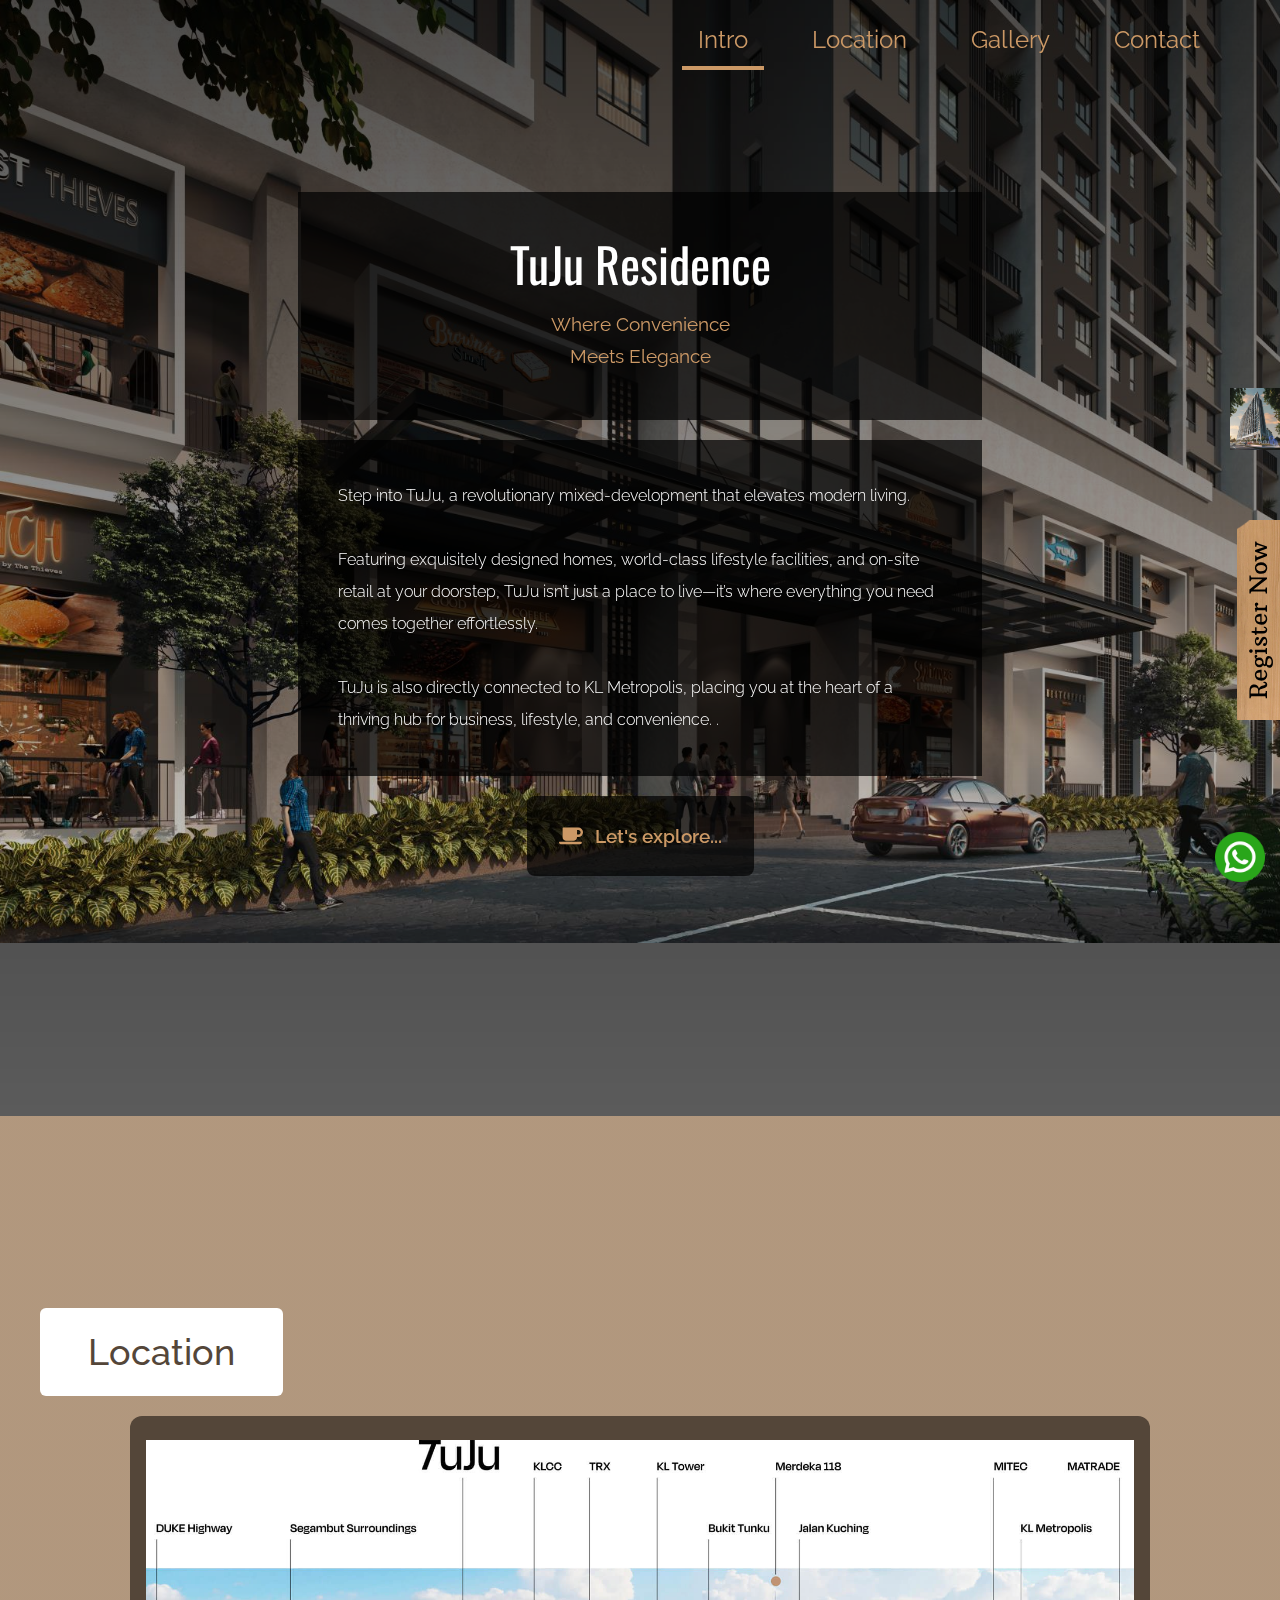
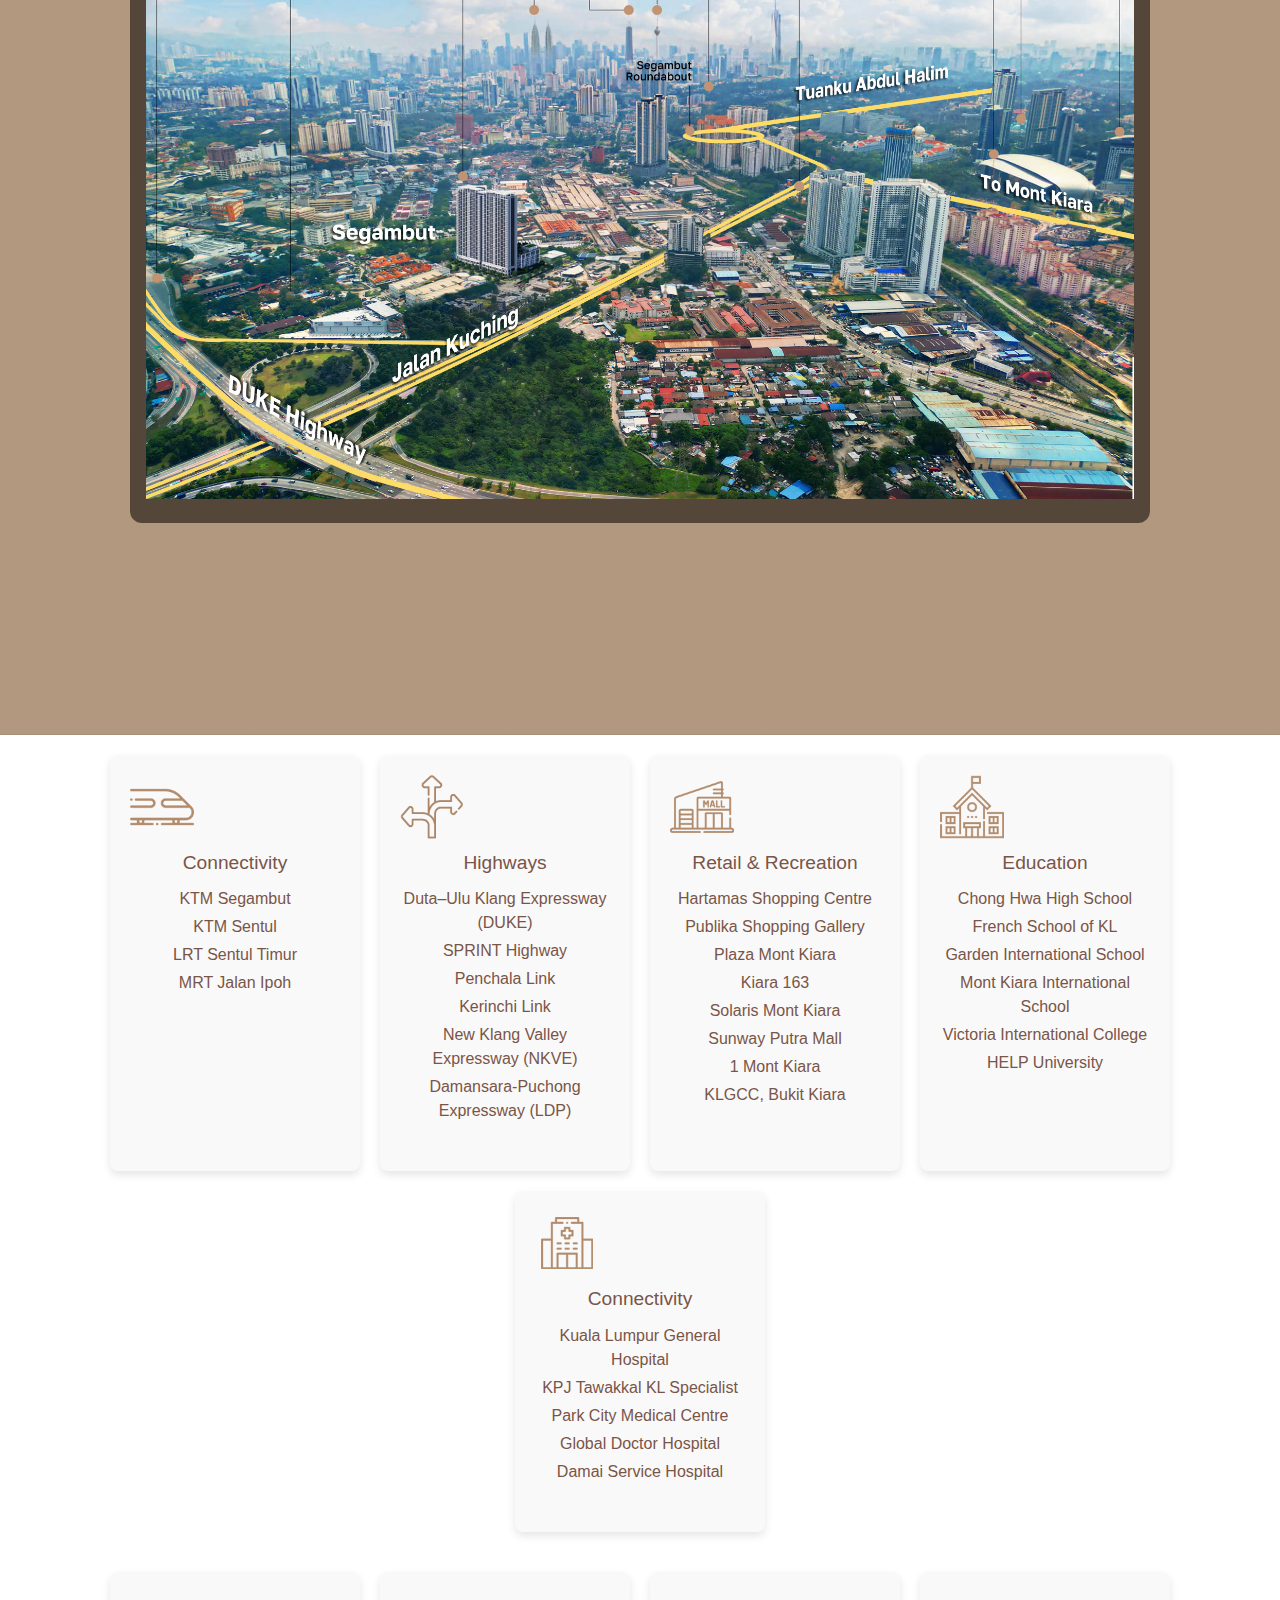
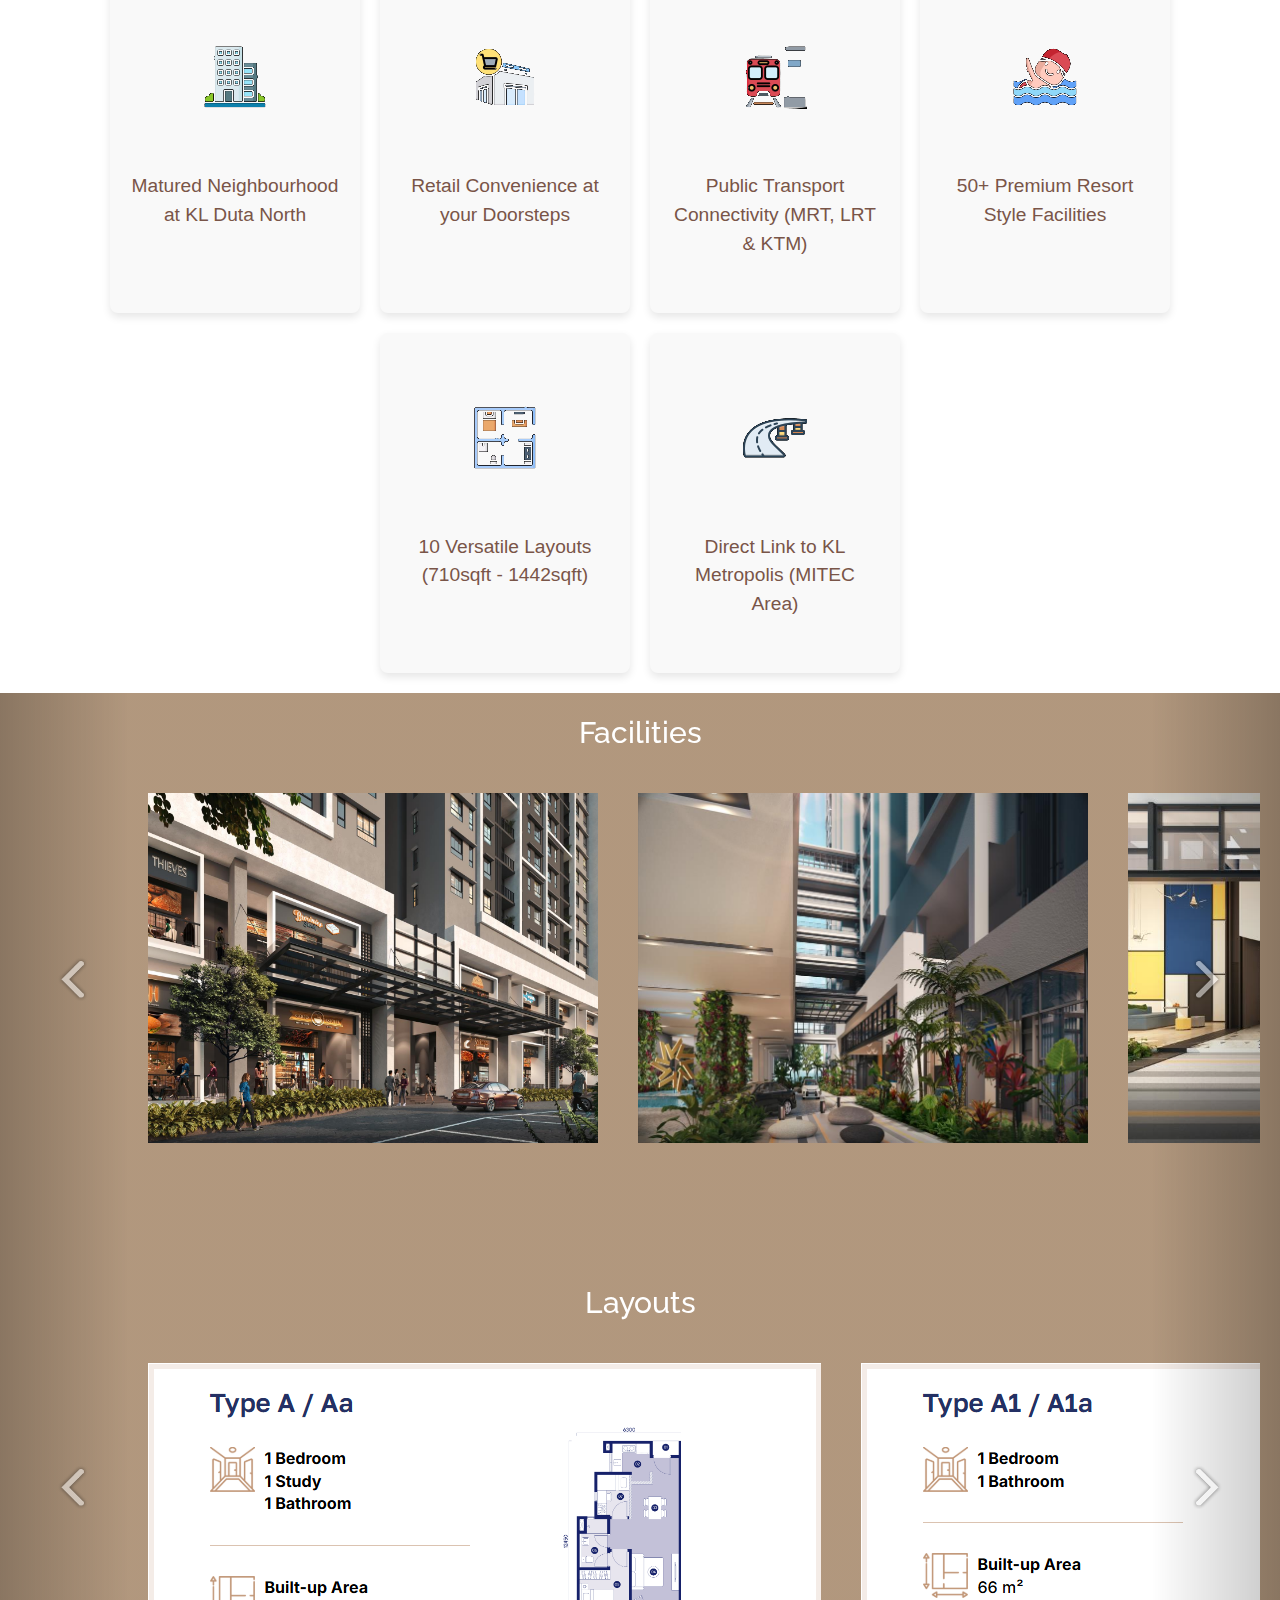
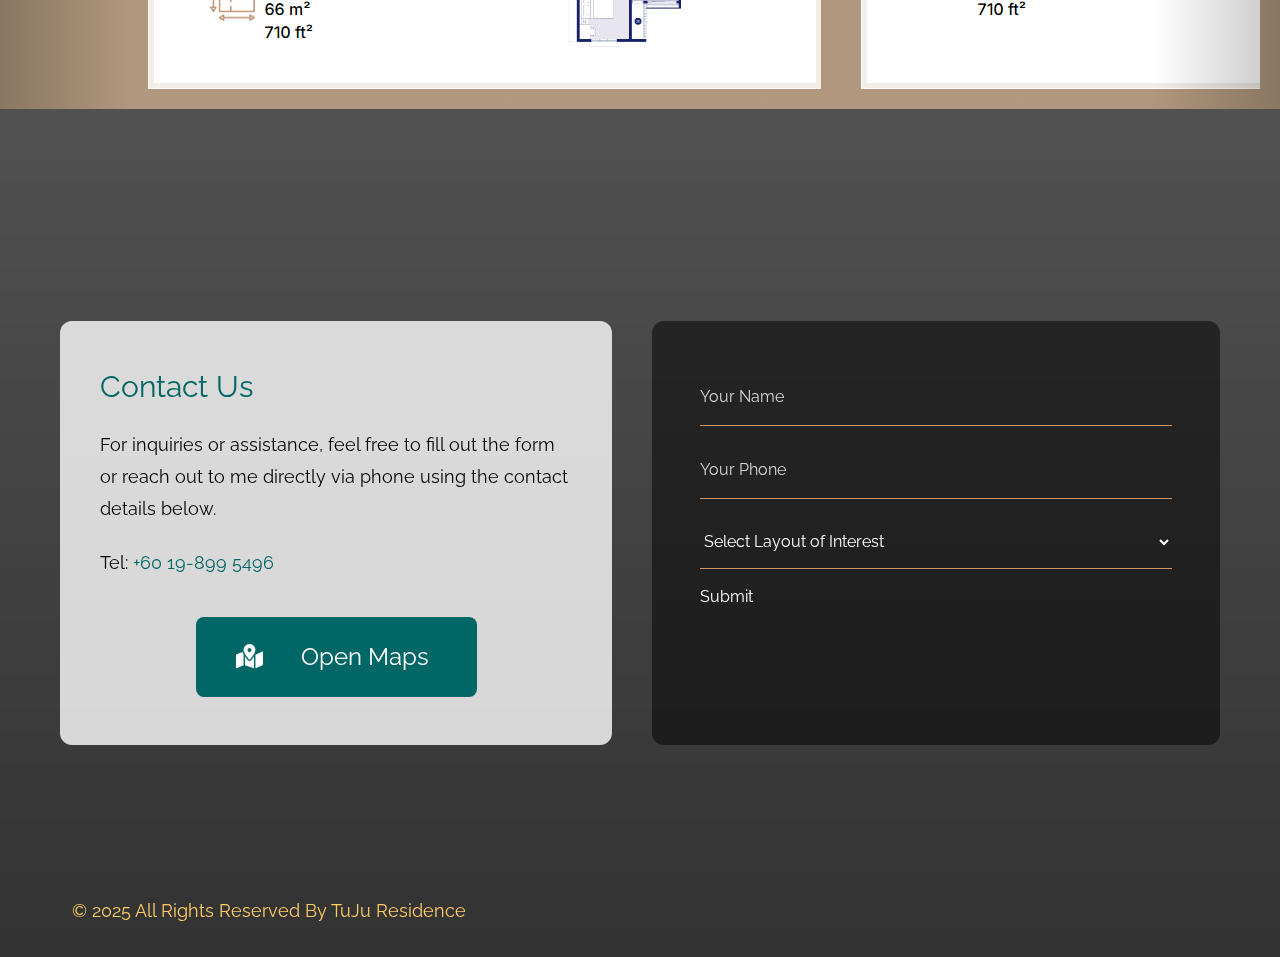
==== index.html @ 7b17822d "v1.0.2" ====
<!DOCTYPE html>
<html lang="en">
<head>
    <meta charset="UTF-8">
    <meta http-equiv="X-UA-Compatible" content="IE=edge">
    <meta name="viewport" content="width=device-width, initial-scale=1.0">
    <title>TuJu - Residence - Retail</title>
    <link rel="preconnect" href="https://fonts.googleapis.com">
    <link rel="preconnect" href="https://fonts.gstatic.com" crossorigin>
    <link href="https://fonts.googleapis.com/css2?family=Raleway:wght@300;400;500;600&family=Oswald:wght@600&display=swap" rel="stylesheet">
    <link rel="stylesheet" href="css/all.min.css"> <!-- fontawesome -->
    <!-- <link href="https://unpkg.com/tailwindcss@^2/dist/tailwind.min.css" rel="stylesheet"> -->
    <link rel="stylesheet" href="css/tailwind.css">
    <link rel="stylesheet" href="css/tooplate-antique-cafe.css">

    <link rel="stylesheet" type="text/css" href="css/lightbox.min.css">
    <script type="text/javascript" src="js/lightbox-plus-jquery.min.js"></script>
    
    
<!--

Tooplate 2126 Antique Cafe

https://www.tooplate.com/view/2126-antique-cafe

-->
</head>
<body>   

    <!-- WhatsApp Icon -->
    
    <a href="https://wa.link/aben8f" class="whatsapp-button" target="_blank" style="position: fixed; right: 15px; bottom: 2%; z-index: 6">
        <img src="img/whatsapp.webp" alt="whatsapp button" width="50" height="50">
    </a>

    <a href="#contact" class="whatsapp-button" target="_blank" style="position: fixed; right: 0px; bottom: 20%; z-index: 6">
        <img src="img/register.png" alt="whatsapp button" width="50" height="200">
    </a>

    <a href="VersionTwo.html" class="whatsapp-button" target="_blank" style="position: fixed; right: 0px; bottom: 50%; z-index: 6">
        <img src="img/Main.jpg" alt="whatsapp button" width="50" height="100">
    </a>

    <!-- Intro -->
    <div id="intro" class="parallax-window s-intro" data-parallax="scroll" data-image-src="img/Gallery1.jpg">
        <nav id="tm-nav" class="fixed w-full">
            <div class="tm-container mx-auto px-2 md:py-6 text-right">
                <button class="md:hidden py-2 px-2" id="menu-toggle"><i class="fas fa-2x fa-bars tm-text-gold"></i></button>
                <ul class="mb-3 md:mb-0 text-2xl font-normal flex justify-end flex-col md:flex-row">
                    <li class="inline-block mb-4 mx-4"><a href="#intro" class="tm-text-gold py-1 md:py-3 px-4">Intro</a></li>
                    <li class="inline-block mb-4 mx-4"><a href="#location" class="tm-text-gold py-1 md:py-3 px-4">Location</a></li>
                    <li class="inline-block mb-4 mx-4"><a href="#gallery" class="tm-text-gold py-1 md:py-3 px-4">Gallery</a></li>
                    <li class="inline-block mb-4 mx-4"><a href="#contact" class="tm-text-gold py-1 md:py-3 px-4">Contact</a></li>
                </ul>
            </div>            
        </nav>
        <div class="container mx-auto px-2 tm-intro-width">
            <div class="sm:pb-60 sm:pt-48 py-20">
                <div class="bg-black bg-opacity-70 p-12 mb-5 text-center">
                    <h1 class="text-white text-5xl tm-logo-font mb-5">TuJu Residence</h1>
                    <p class="tm-text-gold tm-text-2xl">Where Convenience <br>Meets Elegance</p>
                </div>    
                <div class="bg-black bg-opacity-70 p-10 mb-5">
                    <p class="text-white leading-8 text-sm font-light">
                        Step into TuJu, a revolutionary mixed-development that elevates modern living.<br><br>
                Featuring exquisitely designed homes, world-class lifestyle facilities, and on-site retail at your doorstep, TuJu isn’t just a place to live—it’s where everything you need comes together effortlessly.<br><br>
                TuJu is also directly connected to KL Metropolis, placing you at the heart of a thriving hub for business, lifestyle, and convenience. 
                <!-- Have questions? 
                        <a rel="nofollow" href="#contact" target="_parent">Send us a message.

                        </a> -->
                        . </p>
                </div>
                <div class="text-center">
                    <div class="inline-block">
                        <a href="#location" class="flex justify-center items-center bg-black bg-opacity-70 py-6 px-8 rounded-lg font-semibold tm-text-2xl tm-text-gold hover:text-gray-200 transition">
                            <i class="fas fa-coffee mr-3"></i>
                            <span>Let's explore...</span>                        
                        </a>
                    </div>                    
                </div>                
            </div>
        </div>        
    </div>

    <!--Location Menu -->
    <div id="location" class="parallax-window s-intro2" data-parallax="scroll" data-image-src="img/Gallery2.jpg">
        <div class="container mx-auto tm-container py-24 sm:py-48">
            <h2 class="bg-white tm-text-brown py-6 px-12 text-4xl font-medium inline-block rounded-md">Location</h2>
            <div class="flex flex-col lg:flex-row justify-around items-center">
                <div class="flex-1 m-5 rounded-xl px-4 py-6 sm:px-1 sm:py-1 tm-bg-brown tm-item-container">
                    <img src="img/Location.jpg" class="clickable-img" alt="Tuju Location Map">
                </div>                    
            </div>
        </div>
    </div>
    <!--5 Key Points Menu -->
    <div class="bg-white " >
        <div class="USP-container">
            <div class="connectivity-container">
                <div class="icon">
                    <!-- Replace the below SVG with the actual train icon -->
                    <img src ="img/USP/1.png" viewBox="0 0 24 24" width="64" height="64">
                      <path fill="currentColor" d="M21,6H3A2,2,0,0,0,1,8v8a2,2,0,0,0,2,2H7v2a1,1,0,0,0,2,0V18h6v2a1,1,0,0,0,2,0V18h4a2,2,0,0,0,2-2V8A2,2,0,0,0,21,6Zm0,10H3V8H21Z"/>
                    </svg>
                  </div>
                  <div class="text">
                    <h3>Connectivity</h3>
                    <ul>
                      <li>KTM Segambut</li>
                      <li>KTM Sentul</li>
                      <li>LRT Sentul Timur</li>
                      <li>MRT Jalan Ipoh</li>
                    </ul>
                    <br>
                  </div>
            </div>
            <div class="connectivity-container">
                <div class="icon">
                    <!-- Replace the below SVG with the actual train icon -->
                    <img src ="img/USP/2.png" viewBox="0 0 24 24" width="64" height="64">
                      <path fill="currentColor" d="M21,6H3A2,2,0,0,0,1,8v8a2,2,0,0,0,2,2H7v2a1,1,0,0,0,2,0V18h6v2a1,1,0,0,0,2,0V18h4a2,2,0,0,0,2-2V8A2,2,0,0,0,21,6Zm0,10H3V8H21Z"/>
                    </svg>
                  </div>
                  <div class="text">
                    <h3>Highways</h3>
                    <ul>
                      <li>Duta–Ulu Klang Expressway (DUKE)</li>
                      <li>SPRINT Highway</li>
                      <li>Penchala Link</li>
                      <li>Kerinchi Link</li>
                      <li>New Klang Valley Expressway (NKVE)</li>
                      <li>Damansara-Puchong Expressway (LDP)</li>
                    </ul>
                    <br>
                  </div>
            </div>
            <div class="connectivity-container">
                <div class="icon">
                    <!-- Replace the below SVG with the actual train icon -->
                    <img src ="img/USP/3.png" viewBox="0 0 24 24" width="64" height="64">
                      <path fill="currentColor" d="M21,6H3A2,2,0,0,0,1,8v8a2,2,0,0,0,2,2H7v2a1,1,0,0,0,2,0V18h6v2a1,1,0,0,0,2,0V18h4a2,2,0,0,0,2-2V8A2,2,0,0,0,21,6Zm0,10H3V8H21Z"/>
                    </svg>
                  </div>
                  <div class="text">
                    <h3>Retail & Recreation</h3>
                    <ul>
                      <li>Hartamas Shopping Centre</li>
                      <li>Publika Shopping Gallery</li>
                      <li>Plaza Mont Kiara</li>
                      <li>Kiara 163</li>
                      <li>Solaris Mont Kiara</li>
                      <li>Sunway Putra Mall</li>
                      <li>1 Mont Kiara</li>
                      <li>KLGCC, Bukit Kiara</li>
                    </ul>
                    <br>
                  </div>
            </div>
            <div class="connectivity-container">
                <div class="icon">
                    <!-- Replace the below SVG with the actual train icon -->
                    <img src ="img/USP/4.png" viewBox="0 0 24 24" width="64" height="64">
                      <path fill="currentColor" d="M21,6H3A2,2,0,0,0,1,8v8a2,2,0,0,0,2,2H7v2a1,1,0,0,0,2,0V18h6v2a1,1,0,0,0,2,0V18h4a2,2,0,0,0,2-2V8A2,2,0,0,0,21,6Zm0,10H3V8H21Z"/>
                    </svg>
                  </div>
                  <div class="text">
                    <h3>Education</h3>
                    <ul>
                      <li>Chong Hwa High School</li>
                      <li>French School of KL</li>
                      <li>Garden International School</li>
                      <li>Mont Kiara International School</li>
                      <li>Victoria International College</li>
                      <li>HELP University</li>
                    </ul>
                    <br>
                  </div>
            </div>
            <div class="connectivity-container">
                <div class="icon">
                    <!-- Replace the below SVG with the actual train icon -->
                    <img src ="img/USP/5.png" width="64" height="64">
                      <path fill="currentColor" d="M21,6H3A2,2,0,0,0,1,8v8a2,2,0,0,0,2,2H7v2a1,1,0,0,0,2,0V18h6v2a1,1,0,0,0,2,0V18h4a2,2,0,0,0,2-2V8A2,2,0,0,0,21,6Zm0,10H3V8H21Z"/>
                  </div>
                  <div class="text">
                    <h3>Connectivity</h3>
                    <ul>
                      <li>Kuala Lumpur General Hospital</li>
                      <li>KPJ Tawakkal KL Specialist</li>
                      <li>Park City Medical Centre</li>
                      <li>Global Doctor Hospital</li>
                      <li>Damai Service Hospital</li>
                    </ul>
                    <br>
                  </div>
            </div>
        </div>
    </div>
    <!--USP Menu -->
    <div class="bg-white " >
        <div class="USP-container">
            <div class="connectivity-container">
                <div class="icon center-flex">
                    <!-- Replace the below SVG with the actual train icon -->
                    <img src ="img/USP2/6.png" viewBox="0 0 24 24" width="64" height="64">
                      <path fill="currentColor" d="M21,6H3A2,2,0,0,0,1,8v8a2,2,0,0,0,2,2H7v2a1,1,0,0,0,2,0V18h6v2a1,1,0,0,0,2,0V18h4a2,2,0,0,0,2-2V8A2,2,0,0,0,21,6Zm0,10H3V8H21Z"/>
                    </svg>
                  </div>
                  <div class="text">
                    <h3>Matured Neighbourhood at KL Duta North</h3>
                    <br>
                  </div>
            </div>
            <div class="connectivity-container">
                <div class="icon center-flex">
                    <!-- Replace the below SVG with the actual train icon -->
                    <img src ="img/USP2/3.png" viewBox="0 0 24 24" width="64" height="64">
                      <path fill="currentColor" d="M21,6H3A2,2,0,0,0,1,8v8a2,2,0,0,0,2,2H7v2a1,1,0,0,0,2,0V18h6v2a1,1,0,0,0,2,0V18h4a2,2,0,0,0,2-2V8A2,2,0,0,0,21,6Zm0,10H3V8H21Z"/>
                    </svg>
                  </div>
                  <div class="text">
                    <h3>Retail Convenience at your Doorsteps</h3>
                    <br>
                  </div>
            </div>
            <div class="connectivity-container">
                <div class="icon center-flex">
                    <!-- Replace the below SVG with the actual train icon -->
                    <img src ="img/USP2/2.png" viewBox="0 0 24 24" width="64" height="64">
                      <path fill="currentColor" d="M21,6H3A2,2,0,0,0,1,8v8a2,2,0,0,0,2,2H7v2a1,1,0,0,0,2,0V18h6v2a1,1,0,0,0,2,0V18h4a2,2,0,0,0,2-2V8A2,2,0,0,0,21,6Zm0,10H3V8H21Z"/>
                    </svg>
                  </div>
                  <div class="text">
                    <h3>Public Transport Connectivity (MRT, LRT & KTM)</h3>
                    <br>
                  </div>
            </div>
            <div class="connectivity-container">
                <div class="icon center-flex">
                    <!-- Replace the below SVG with the actual train icon -->
                    <img src ="img/USP2/1.png" viewBox="0 0 24 24" width="64" height="64">
                      <path fill="currentColor" d="M21,6H3A2,2,0,0,0,1,8v8a2,2,0,0,0,2,2H7v2a1,1,0,0,0,2,0V18h6v2a1,1,0,0,0,2,0V18h4a2,2,0,0,0,2-2V8A2,2,0,0,0,21,6Zm0,10H3V8H21Z"/>
                    </svg>
                  </div>
                  <div class="text">
                    <h3>50+ Premium Resort Style Facilities</h3>
                    <br>
                  </div>
            </div>
            <div class="connectivity-container">
                <div class="icon center-flex">
                    <!-- Replace the below SVG with the actual train icon -->
                    <img src ="img/USP2/5.png" viewBox="0 0 24 24" width="64" height="64">
                      <path fill="currentColor" d="M21,6H3A2,2,0,0,0,1,8v8a2,2,0,0,0,2,2H7v2a1,1,0,0,0,2,0V18h6v2a1,1,0,0,0,2,0V18h4a2,2,0,0,0,2-2V8A2,2,0,0,0,21,6Zm0,10H3V8H21Z"/>
                    </svg>
                  </div>
                  <div class="text">
                    <h3>10 Versatile Layouts (710sqft - 1442sqft)</h3>
                    <br>
                  </div>
            </div>
            <div class="connectivity-container">
                <div class="icon center-flex">
                    <!-- Replace the below SVG with the actual train icon -->
                    <img src ="img/USP2/4.png" viewBox="0 0 24 24" width="64" height="64">
                      <path fill="currentColor" d="M21,6H3A2,2,0,0,0,1,8v8a2,2,0,0,0,2,2H7v2a1,1,0,0,0,2,0V18h6v2a1,1,0,0,0,2,0V18h4a2,2,0,0,0,2-2V8A2,2,0,0,0,21,6Zm0,10H3V8H21Z"/>
                    </svg>
                  </div>
                  <div class="text">
                    <h3>Direct Link to KL Metropolis (MITEC Area)</h3>
                    <br>
                  </div>
            </div>
            
        </div>
    </div>


    <section id= "gallery" class="product parallax-window s-intro2" data-parallax="scroll" data-image-src="img/Gallery15.jpg">
        <h2 class = "product-category text-white text-center text-4xl">Facilities</h2>
        
        <!-- <h2 class="bg-white tm-text-brown py-6 px-12 text-4xl font-medium inline-block rounded-md center-flex">Gallery</h2> -->
        <button class="pre-btn"><img src="img/prev.png" alt=""></button>
        <button class="next-btn"><img src="img/next.png" alt=""></button>
        <div class="product-container">
            <div class="product-card">
                <div class="product-image">
                    <a href="img/Gallery1.jpg"  data-lightbox="myGallery"><img src="img/Gallery1.jpg" class="product-thumb"></a>
                </div>
            </div>
            <div class="product-card">
                <div class="product-image">
                    <a href="img/Gallery2.jpg"  data-lightbox="myGallery"><img src="img/Gallery2.jpg" class="product-thumb"></a>
                </div>
            </div>
            <div class="product-card">
                <div class="product-image">
                    <a href="img/Gallery3.jpg"  data-lightbox="myGallery"><img src="img/Gallery3.jpg" class="product-thumb"></a>
                </div>
            </div>
            <div class="product-card">
                <div class="product-image">
                    <a href="img/Gallery4.jpg"  data-lightbox="myGallery"><img src="img/Gallery4.jpg" class="product-thumb"></a>
                </div>
            </div>
            <div class="product-card">
                <div class="product-image">
                    <a href="img/Gallery5.jpg"  data-lightbox="myGallery"><img src="img/Gallery5.jpg" class="product-thumb"></a>
                </div>
            </div>
            <div class="product-card">
                <div class="product-image">
                    <a href="img/Gallery6.jpg"  data-lightbox="myGallery"><img src="img/Gallery6.jpg" class="product-thumb"></a>
                </div>
            </div>
            <div class="product-card">
                <div class="product-image">
                    <a href="img/Gallery7.jpg"  data-lightbox="myGallery"><img src="img/Gallery7.jpg" class="product-thumb"></a>
                </div>
            </div>
            <div class="product-card">
                <div class="product-image">
                    <a href="img/Gallery8.jpg"  data-lightbox="myGallery"><img src="img/Gallery8.jpg" class="product-thumb"></a>
                </div>
            </div>
            <div class="product-card">
                <div class="product-image">
                    <a href="img/Gallery9.jpg"  data-lightbox="myGallery"><img src="img/Gallery9.jpg" class="product-thumb"></a>
                </div>
            </div>
            <div class="product-card">
                <div class="product-image">
                    <a href="img/Gallery10.jpg"  data-lightbox="myGallery"><img src="img/Gallery10.jpg" class="product-thumb"></a>
                </div>
            </div>
            <div class="product-card">
                <div class="product-image">
                    <a href="img/Gallery11.jpg"  data-lightbox="myGallery"><img src="img/Gallery11.jpg" class="product-thumb"></a>
                </div>
            </div>
            <div class="product-card">
                <div class="product-image">
                    <a href="img/Gallery12.jpg"  data-lightbox="myGallery"><img src="img/Gallery12.jpg" class="product-thumb"></a>
                </div>
            </div>
            <div class="product-card">
                <div class="product-image">
                    <a href="img/Gallery13.jpg"  data-lightbox="myGallery"><img src="img/Gallery13.jpg" class="product-thumb"></a>
                </div>
            </div>
            <div class="product-card">
                <div class="product-image">
                    <a href="img/Gallery14.jpg"  data-lightbox="myGallery"><img src="img/Gallery14.jpg" class="product-thumb"></a>
                </div>
            </div>
            <div class="product-card">
                <div class="product-image">
                    <a href="img/Gallery15.jpg"  data-lightbox="myGallery"><img src="img/Gallery15.jpg" class="product-thumb"></a>
                </div>
            </div>
            <div class="product-card">
                <div class="product-image">
                    <a href="img/Gallery16.jpg"  data-lightbox="myGallery"><img src="img/Gallery16.jpg" class="product-thumb"></a>
                </div>
            </div>
            <div class="product-card">
                <div class="product-image">
                    <a href="img/Gallery17.jpg"  data-lightbox="myGallery"><img src="img/Gallery17.jpg" class="product-thumb"></a>
                </div>
            </div>       
        </div>
        
    </section>
    <section class="product parallax-window s-intro2" data-parallax="scroll" data-image-src="img/Gallery13.jpg">
        <h2 class = "product-category text-white text-center text-4xl">Layouts</h2>
        <!-- <h2 class="bg-white tm-text-brown py-6 px-12 text-4xl font-medium inline-block rounded-lg">Layouts</h2> -->
            <!-- <h1 class="text-white text-5xl tm-logo-font mb-5 text-center">Layouts</h1> <br> -->
        <button class="pre-btn"><img src="img/prev.png" alt=""></button>
        <button class="next-btn"><img src="img/next.png" alt=""></button>
        <div class="product-container">
            <div class="product-card2">
                <div class="product-image2">
                    <a href="img/FullLayout/1.png"  data-lightbox="myGallery2"><img src="img/SemiLayout/1.png" class="product-thumb2"></a>
                </div>
            </div>
            <div class="product-card2">
                <div class="product-image2">
                    <a href="img/FullLayout/2.png"  data-lightbox="myGallery2"><img src="img/SemiLayout/2.png" class="product-thumb2"></a>
                </div>
            </div>
            <div class="product-card2">
                <div class="product-image2">
                    <a href="img/FullLayout/3.png"  data-lightbox="myGallery2"><img src="img/SemiLayout/3.png" class="product-thumb2"></a>
                </div>
            </div>
            <div class="product-card2">
                <div class="product-image2">
                    <a href="img/FullLayout/4.png"  data-lightbox="myGallery2"><img src="img/SemiLayout/4.png" class="product-thumb2"></a>
                </div>
            </div>
            <div class="product-card2">
                <div class="product-image2">
                    <a href="img/FullLayout/5.png"  data-lightbox="myGallery2"><img src="img/SemiLayout/5.png" class="product-thumb2"></a>
                </div>
            </div>
            <div class="product-card2">
                <div class="product-image2">
                    <a href="img/FullLayout/6.png"  data-lightbox="myGallery2"><img src="img/SemiLayout/6.png" class="product-thumb2"></a>
                </div>
            </div>
            <div class="product-card2">
                <div class="product-image2">
                    <a href="img/FullLayout/7.png"  data-lightbox="myGallery2"><img src="img/SemiLayout/7.png" class="product-thumb2"></a>
                </div>
            </div>
            <div class="product-card2">
                <div class="product-image2">
                    <a href="img/FullLayout/8.png"  data-lightbox="myGallery2"><img src="img/SemiLayout/8.png" class="product-thumb2"></a>
                </div>
            </div>
            <div class="product-card2">
                <div class="product-image2">
                    <a href="img/FullLayout/9.png"  data-lightbox="myGallery2"><img src="img/SemiLayout/9.png" class="product-thumb2"></a>
                </div>
            </div>
            <div class="product-card2">
                <div class="product-image2">
                    <a href="img/FullLayout/10.png"  data-lightbox="myGallery2"><img src="img/SemiLayout/10.png" class="product-thumb2"></a>
                </div>
            </div>      
        </div>
        
    </section>
    <div id="contact" class="parallax-window relative s-intro3" data-parallax="scroll" data-image-src="img/Gallery4.jpg">
        <div class="container mx-auto tm-container pt-24 pb-48 sm:py-48">
            <div class="flex flex-col lg:flex-row justify-around items-center lg:items-stretch">
                <div class="flex-1 rounded-xl px-10 py-12 m-5 bg-white bg-opacity-80 tm-item-container">
                    <h2 class="text-3xl mb-6 tm-text-green">Contact Us</h2>
                    <p class="mb-6 text-lg leading-8">
                        For inquiries or assistance, feel free to fill out the form or reach out to me directly via phone using the contact details below.    
                    </p>
                    <p class="mb-10 text-lg">
                        <span class="block mb-2">Tel: <a href="+60198995496" class="hover:text-yellow-600 transition">+60 19-899 5496</a></span>                        
                    </p>
                    <div class="text-center">
                        <a href="https://maps.app.goo.gl/rGTzFj74aWWGk3PVA" class="inline-block text-white text-2xl pl-10 pr-12 py-6 rounded-lg transition tm-bg-green">
                            <i class="fas fa-map-marked-alt mr-8"></i>
                            Open Maps
                        </a>
                    </div>                    
                </div>
                <div class="flex-1 rounded-xl p-12 pb-14 m-5 bg-black bg-opacity-50 tm-item-container">
                    <form action="https://docs.google.com/forms/d/e/1FAIpQLSeSvTZcKovNNkyIkIDHXoZLhh_fgxRpGApzTqhYJu5Mpb0RVw/formResponse" method="POST" target="_blank">
                        <input type="text" name="entry.167226862" class="input w-full bg-black border-b bg-opacity-0 text-white px-0 py-4 mb-4 tm-border-gold" placeholder="Your Name" required>
                        <input type="tel" name="entry.47636664" class="input w-full bg-black border-b bg-opacity-0 text-white px-0 py-4 mb-4 tm-border-gold" placeholder="Your Phone" required>
                        <select name="entry.1479874805" class="w-full bg-black border-b bg-opacity-0 text-white px-0 py-4 mb-4 tm-border-gold" required>
                            <option value="" class="tm-text-brown">Select Layout of Interest</option>
                            <option value="A" class="tm-text-brown">A</option>
                            <option value="B" class="tm-text-brown">B</option>
                            <option value="C" class="tm-text-brown">C</option>
                            <option value="D" class="tm-text-brown">D</option>
                            <option value="E" class="tm-text-brown">E</option>
                        </select>
                        <button type="submit" class="contact_form_submit btn btn-primary text-white">Submit</button>
                    </form>
                </div>
            </div>
            <footer class="absolute bottom-0 left-0 w-full">
                <div class="tm-text-yellow container mx-auto tm-container p-8 text-lg flex flex-col md:flex-row justify-between">
                    <span>© 2025 All Rights Reserved By TuJu Residence</span>
                    <!-- <span class="mt-5 md:mt-0">Design: <a href="https://www.tooplate.com" target="_parent">Tooplate</a></span> -->
                </div>                
            </footer>
        </div>        
    </div>    

    <script src="js/jquery-3.6.0.min.js"></script>
    <script src="js/parallax.min.js"></script>
    <script src="js/jquery.singlePageNav.min.js"></script>
    <script>

        function checkAndShowHideMenu() {
            if(window.innerWidth < 768) {
                $('#tm-nav ul').addClass('hidden');                
            } else {
                $('#tm-nav ul').removeClass('hidden');
            }
        }

        $(function(){
            var tmNav = $('#tm-nav');
            tmNav.singlePageNav();

            checkAndShowHideMenu();
            window.addEventListener('resize', checkAndShowHideMenu);

            $('#menu-toggle').click(function(){
                $('#tm-nav ul').toggleClass('hidden');
            });

            $('#tm-nav ul li').click(function(){
                if(window.innerWidth < 768) {
                    $('#tm-nav ul').addClass('hidden');
                }                
            });

            $(document).scroll(function() {
                var distanceFromTop = $(document).scrollTop();

                if(distanceFromTop > 100) {
                    tmNav.addClass('scroll');
                } else {
                    tmNav.removeClass('scroll');
                }
            });
            
            document.querySelectorAll('a[href^="#"]').forEach(anchor => {
                anchor.addEventListener('click', function (e) {
                    e.preventDefault();

                    document.querySelector(this.getAttribute('href')).scrollIntoView({
                        behavior: 'smooth'
                    });
                });
            });
        });
    </script>
    <script src="js/script.js"></script>
</body>
</html>
---- css/tooplate-antique-cafe.css ----
/*

Tooplate 2126 Antique Cafe

https://www.tooplate.com/view/2126-antique-cafe

*/

body {
    font-family: 'Raleway', sans-serif;
    background-color: #666;
}

p a {
	color: #FF6;
}

p a:hover {
	color: #9FF;
}

#about p a { color: #066; }
#about p a:hover { color: #F36; }

#contact p a { color: #066; }

footer span a { color: #FFF; }

.tm-logo-font {
    font-family: 'Oswald', sans-serif;
}

.tm-container {
    max-width: 1200px;
}
.tm-container img{
    width: 100%; /* Make the image responsive, filling the container */
    height: auto; /* Maintain the aspect ratio of the image */
    display: block; /* Remove extra space below images */
}

.center-flex {
    display: flex;
    justify-content: center;
    align-items: center;
    max-height: 100vh; 
    min-height: 20vh;
}

.center-text {
    text-align: center;
}

.parallax-window {
    min-height: 1064px;
    background: transparent;
}

.tm-text-yellow {
    color: #FC6;
}

.tm-text-gold {
    color: #CC9966;
}

.tm-text-brown {
    color: #544639;
}

.tm-text-green {
    color: #006666;
}

a.tm-bg-green:hover {
    background-color: #0a8585;
}

.tm-bg-brown {
    background-color: #544639;
}

.tm-bg-green {
    background-color: #006666;
}

.tm-border-gold {
    border-color: #CC9966;
}

.tm-intro-width {
    max-width: 700px;
}

.tm-item-container {
    max-width: 1020px;
}

.input:focus {
    outline: none !important;
    border:1px solid #CC9966;
    box-shadow: 0 0 10px #b67533;
}

input::placeholder,
textarea::placeholder { /* Chrome, Firefox, Opera, Safari 10.1+ */
    color: rgb(214, 212, 212);
    opacity: 1; /* Firefox */
}
  
input:-ms-input-placeholder,
textarea:-ms-input-placeholder { /* Internet Explorer 10-11 */
    color: rgb(214, 212, 212);
}
  
input::-ms-input-placeholder,
textarea::-ms-input-placeholder { /* Microsoft Edge */
    color: rgb(214, 212, 212);
}

#tm-nav {
    z-index: 1000;
    transition: all 0.3s ease;
}

#tm-nav.scroll {
    background-color: rgba(0,0,0,0.7);
}

#tm-nav li a {
    border-bottom-color: transparent;
    transition: all 0.3s ease;
}

#tm-nav li a.current,
#tm-nav li a:hover {
      border-bottom: 4px solid #CC9966;
}

.tm-text-2xl {
    font-size: 1.2rem;
    line-height: 2rem;
}
.s-intro {
    --content-padding-top: 10vh;
    --content-padding-bottom: 9.6rem;
    z-index: 1;
    background-image: 
        linear-gradient(rgba(0, 0, 0, 0.7), rgba(0, 0, 0, 0.1)), /* Overlay color with opacity */
        url(../images/Tuju/img00146.jpg); /* Actual background image */
    background-size: cover;
    background-position: center;
    position: relative;
    min-height: calc(19.5 * var(--space));
    width: 100%;
    height: 100%;
    overflow: hidden;
}
.s-intro2 {
    --content-padding-top: 10vh;
    --content-padding-bottom: 9.6rem;
    background-image: 
        linear-gradient(#c4a484ce, #c4a484ce), /* Overlay color with opacity */
        url(../images/Tuju/img00146.jpg); /* Actual background image */
    background-size: cover;
    background-position: center;
    position: relative;
    min-height: calc(19.5 * var(--space));
    width: 100%;
    height: 100%;
    overflow: hidden;
}
.s-intro3 {
    --content-padding-top: 10vh;
    --content-padding-bottom: 9.6rem;
    background-image: 
        linear-gradient(rgba(0, 0, 0, 0.2), rgba(0, 0, 0, 0.5)), /* Overlay color with opacity */
        url(../images/Tuju/img00146.jpg); /* Actual background image */
    background-size: cover;
    background-position: center;
    position: relative;
    min-height: calc(19.5 * var(--space));
    width: 100%;
    height: 100%;
    overflow: hidden;
}
.s-intro4 {
    --content-padding-top: 10vh;
    --content-padding-bottom: 9.6rem;
    background-image: 
        linear-gradient(rgba(0, 0, 0, 0.2), rgba(0, 0, 0, 0.5)), /* Overlay color with opacity */
        url(../images/Tuju/img00146.jpg); /* Actual background image */
    background-size: cover;
    background-position: center;
    position: relative;
    min-height: calc(19.5 * var(--space));
    width: 100%;
    height: 100%;
    overflow: hidden;
}
.gallery{
    margin: 10px 50px;
}
.gallery img{
    width: 230px;
    padding: 5px;
    transition: 0.5s;
    filter: grayscale(0);
}
.gallery img:hover{
    filter: grayscale(0);
    transform: scale(1.1);
}

.product{
    position: relative;
    overflow: hidden;
    padding: 20px;
}

.product-category
{
    padding: 0 10vw;
    font-size: 30px;
    font-weight: 500;
    margin-bottom: 40px;
    text-transform: capitalize;
    align-items: center;
}

.product-container
{
    padding: 0 10vw;
    display: flex;
    overflow-x: auto;
    scroll-behavior: smooth;
}
.product-container::-webkit-scrollbar{
    display: none;
}
.product-card{
    flex: 0 0 auto;
    width: 450px;
    height: 450px;
    margin-right: 40px;
}
.product-card2{
    flex: 0 0 auto;
    /* width: 100%; */
    /* height: auto; */
    margin-right: 40px;
}
.product-image{
    position: relative;
    width: 100%;
    height: 350px;
    overflow: hidden;
}

.product-image2{
    position: relative;
    width: 100%;
    height: 100%;
    overflow: hidden;
}
.product-thumb{
    width: 100%;
    height: 100%;
    object-fit: cover;
    filter: grayscale(0%);
    transition: 0.5s;
}
.product-thumb:hover{
    filter: grayscale(0);
    transform: scale(1.1);
}
.product-thumb2{
    width: 100%;
    height: 100%;
    
    object-fit: cover;
    filter: grayscale(0%);
    transition: 0.5s;
}
.product-thumb2:hover{
    filter: grayscale(0);
    transform: scale(1.1);
}
.pre-btn, 
.next-btn{
    border: none;
    width: 10vw;
    height: 100%;
    position: absolute;
    top: 0;
    display: flex;
    justify-content: center;
    align-items: center;
    /* background: linear-gradient(90deg, rgba(255,255,255,0) 0%, #fff 100%); */
    cursor: pointer;
    z-index: 2;
}
.pre-btn{
    background: linear-gradient(270deg, #ffffff00 0%, #00000038 100%);
    left: 0;
}
.next-btn{
    background: linear-gradient(90deg, #ffffff00 0%, #00000038 100%);
    right: 0;
}

.pre-btn img, 
.next-btn img{
    opacity: 0.5;
}
.pre-btn:hover img, 
.next-btn:hover img{
    opacity: 1;
}

.collection-container
{
    width: 100%;
    display: grid;
    grid-template-columns: repeat(2,1fr);
    grid-gap: 10px;
}
.collection{
    position: relative;
}
.collection img{
    width: 100%;
    height: 100%;
    object-fit: cover;
}
.collection p{
    position: absolute;
    top: 50%;
    left: 50%;
    transform: translate(-50%,-50%);
    text-align: center;
    color: #FFF;
    font-size: 50px;
    text-transform: capitalize;
}
.collection:nth-child(3){
    grid-column: span 2;
    margin-bottom: 10px;
}

.USP-container {
    display: flex;
    flex-wrap: wrap; /* Allows items to wrap to the next line */
    justify-content: center; /* Centers items horizontally */
    gap: 20px; /* Adds space between items */
    padding: 20px; /* Optional padding inside the container */
    text-align: center;
    font-family: Arial, sans-serif;
    color: #795548; /* A brown shade */
  }
  
  .connectivity-container {
    flex: 1 1 calc(8% - 20px); /* Take 1/3 of the row minus gap */
    max-width: calc(8% - 20px); /* Prevent it from exceeding 1/3 of the row */
    min-width: 250px; /* Ensure a minimum width before breaking into rows */
    box-shadow: 0 4px 8px rgba(0, 0, 0, 0.1); /* Optional shadow */
    border-radius: 8px; /* Rounded corners */
    background-color: #f9f9f9; /* Light background for containers */
    padding: 20px; /* Space inside each block */
    box-sizing: border-box; /* Include padding in width calculations */
  }

  .uspsix-container {
    flex: 1 1 calc(8% - 20px); /* Take 1/3 of the row minus gap */
    max-width: calc(8% - 20px); /* Prevent it from exceeding 1/3 of the row */
    min-width: 250px; /* Ensure a minimum width before breaking into rows */
    box-shadow: 0 4px 8px rgba(0, 0, 0, 0.1); /* Optional shadow */
    border-radius: 8px; /* Rounded corners */
    background-color: #f9f9f9; /* Light background for containers */
    padding: 20px; /* Space inside each block */
    box-sizing: border-box; /* Include padding in width calculations */
  }
  
  .icon{
    
  }
  .icon img {
    image-orientation: 90deg;
    width: 64px; /* Ensure icons are sized consistently */
    height: 64px;
    margin-bottom: 10px; /* Add space below the icon */
  }
  
  .text h3 {
    margin: 0 0 10px;
    font-size: 1.2em;
  }
  
  .text ul {
    list-style: none;
    margin: 0;
    padding: 0;
  }
  
  .text li {
    margin: 4px 0;
  }
  .tm-bg-lightBrown{
    background-color: #C4A484;
  }


@media (min-width: 768px) {
    #tm-nav.scroll .tm-container {
        padding-top: 10px;
        padding-bottom: 10px;
    }
    
}

@media (max-width: 767px) {
    #tm-nav {
        width: auto;
        right: 0;
        border-radius: 5px;
    }
}

@media (max-width: 639px) {
    .parallax-window {
        min-height: 600px;
    }
    .product-card2 {
        flex: 0 0 auto;
        scale: 60%;
        margin-top: 10%;
        margin-right: -100px; /* Reduced margin-right for less space between cards */
        margin-left: -100px;
    }
}
@media (max-width: 828px) {
    .USP-container {
      gap: 10px; /* Reduce the gap between items */
      padding: 10px; /* Reduce padding around the container */
    }
  
    .connectivity-container {
      flex: 1 1 calc(50% - 10px); /* Adjust to 2 per row */
      max-width: calc(50% - 10px); /* Ensure max width aligns */
      min-width: 200px; /* Set a smaller minimum width */
    }

    .uspsix-container {
        flex: 1 1 calc(50% - 10px); /* Adjust to 2 per row */
        max-width: calc(50% - 10px); /* Ensure max width aligns */
        min-width: 200px; /* Set a smaller minimum width */
      }
  }

  @media (max-width: 500px) {
    .connectivity-container {
      flex: 1 1 100%; /* Full-width for single column */
      max-width: 100%; /* Ensures no overflow */
    }
    .uspsix-container {
        flex: 1 1 100%; /* Full-width for single column */
        max-width: 100%; /* Ensures no overflow */
      }
  }

@media (max-width: 370px) {
    .tm-menu-item {
        flex-direction: column;
    }

    .tm-menu-item-2 {
        flex-direction: column-reverse;
    }

    .tm-menu-item img {
        margin-bottom: 10px;
    }

    .tm-menu-item-2 img {
        margin-bottom: 10px;
    }
    
}
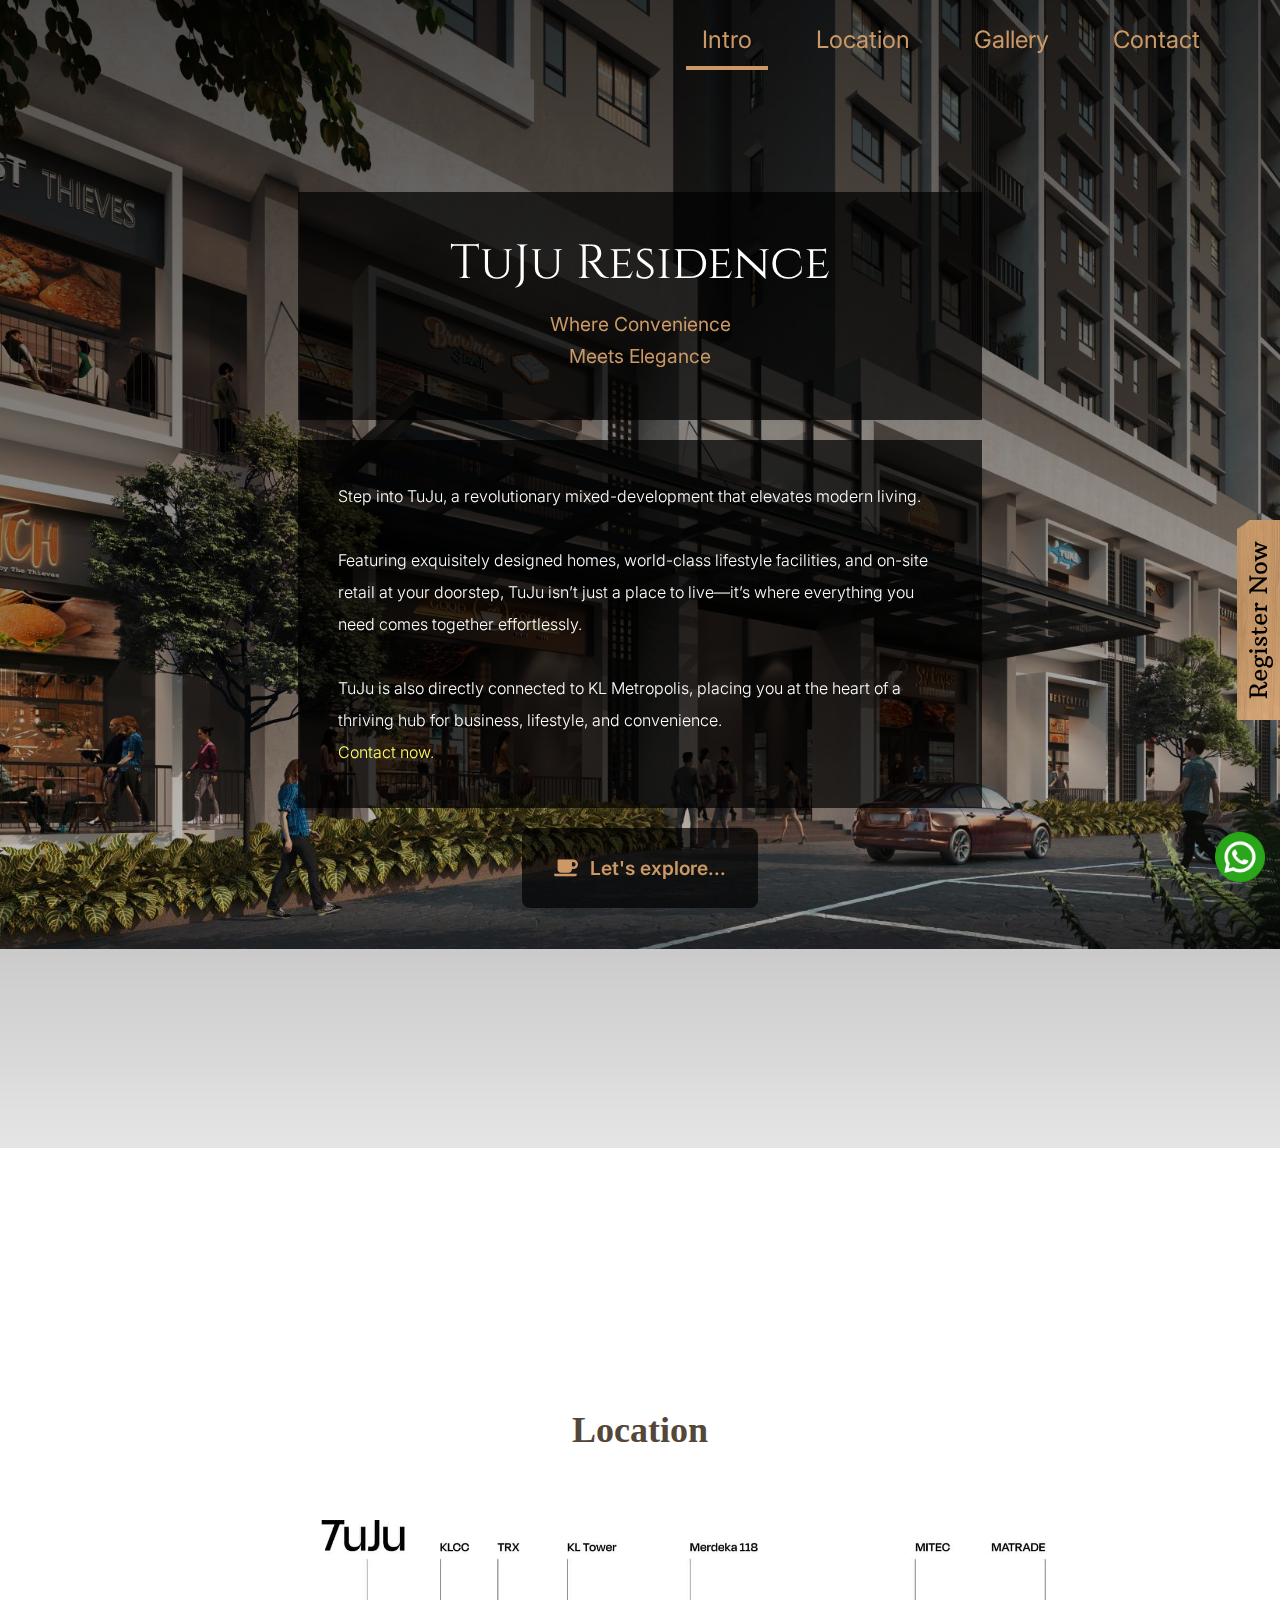
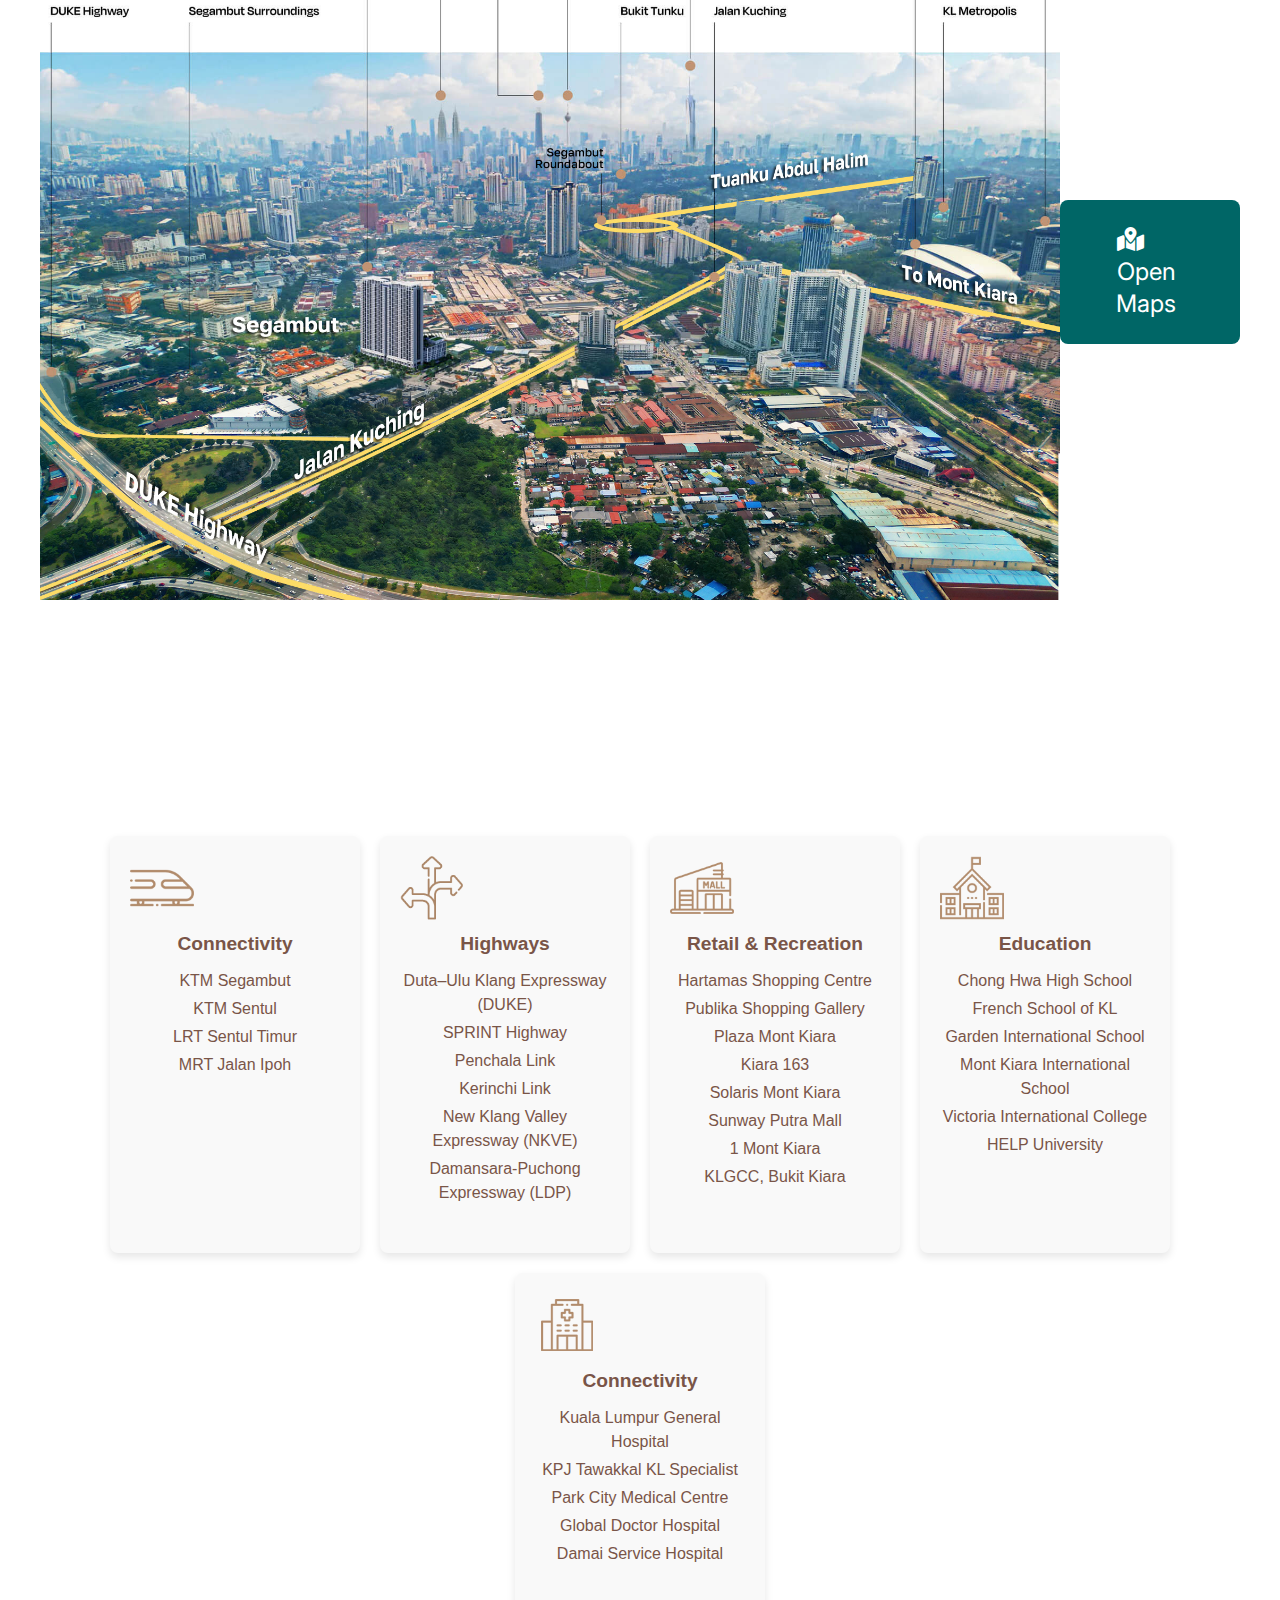
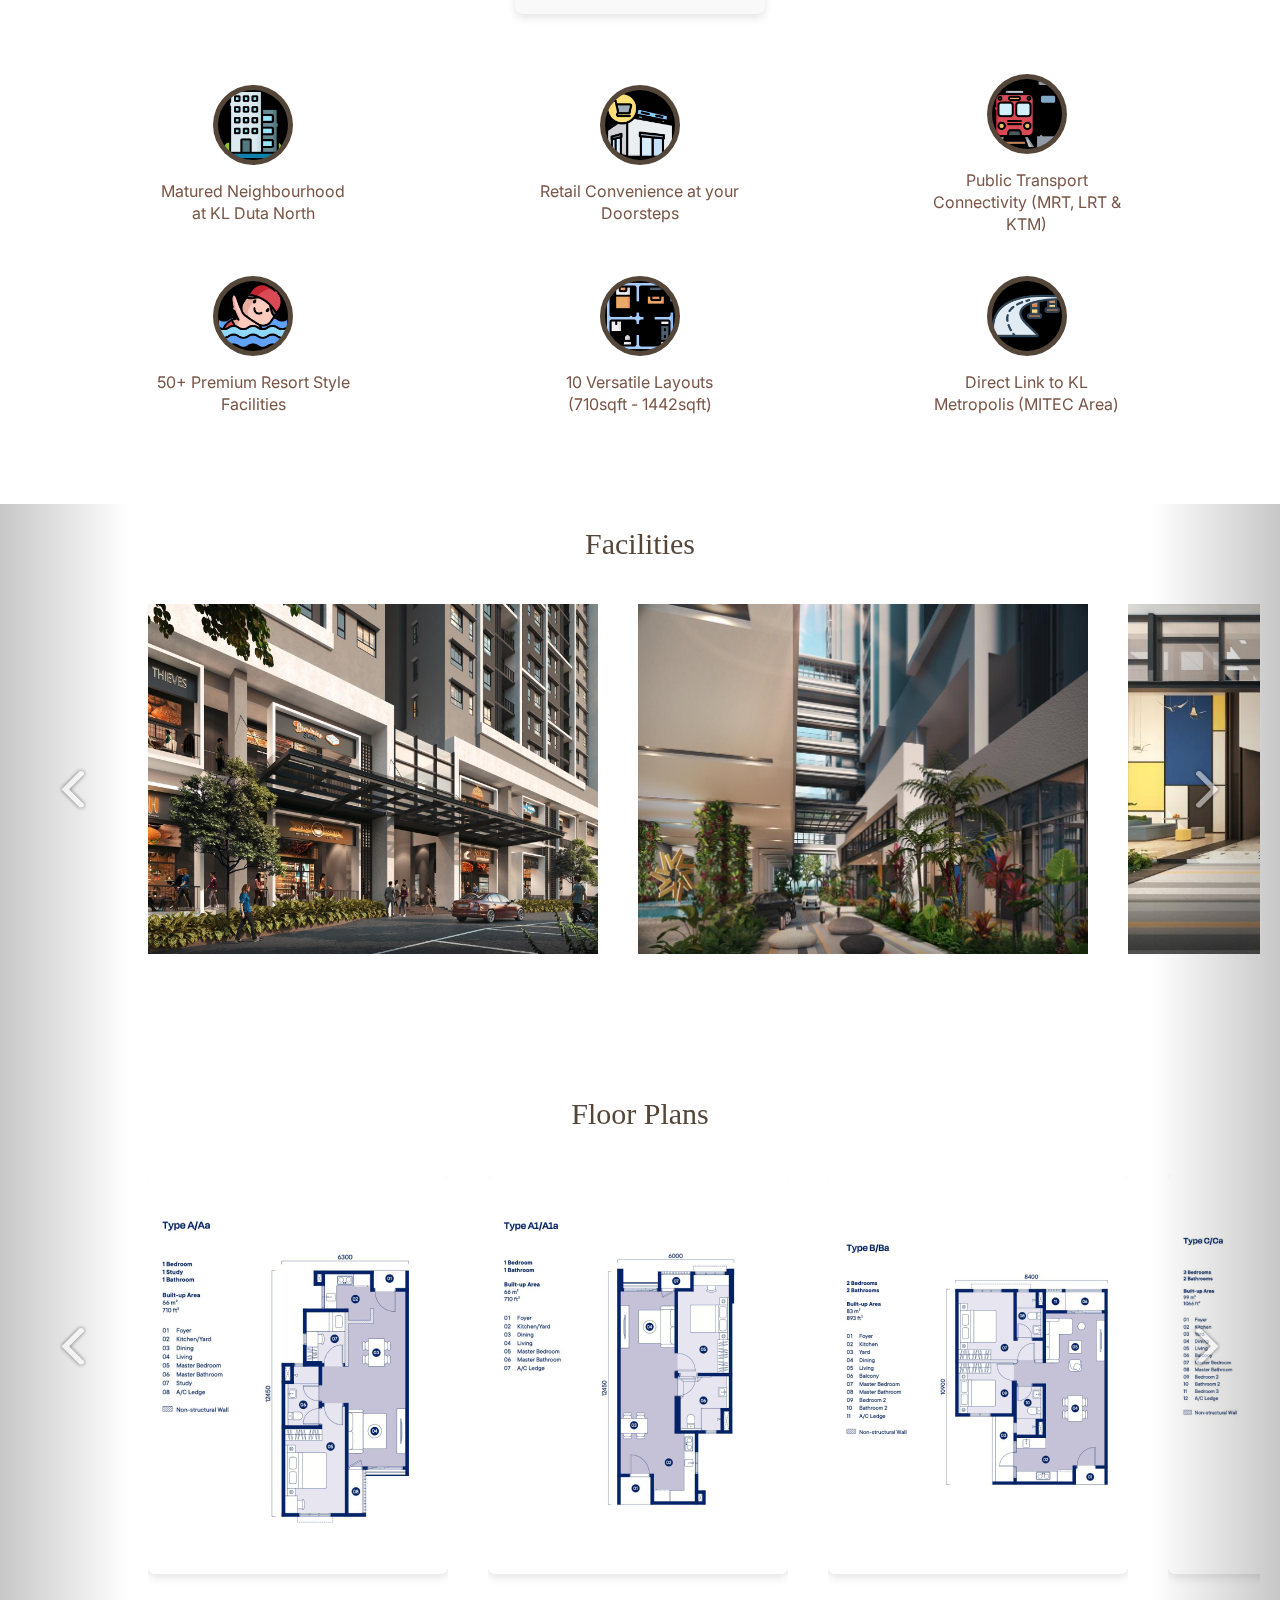
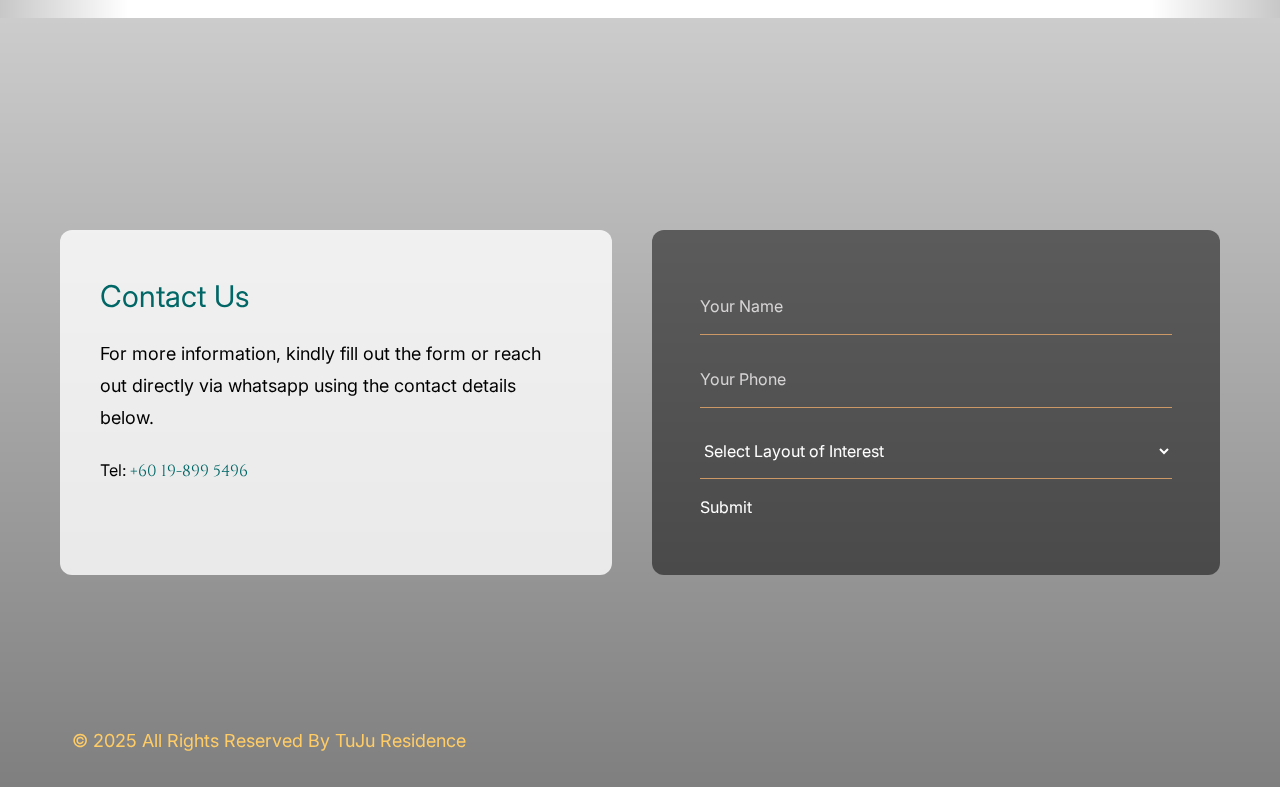
==== commit 09867293: "Updated HTML and CSS" ====
--- a/index.html
+++ b/index.html
@@ -8,6 +8,19 @@
     <link rel="preconnect" href="https://fonts.googleapis.com">
     <link rel="preconnect" href="https://fonts.gstatic.com" crossorigin>
     <link href="https://fonts.googleapis.com/css2?family=Raleway:wght@300;400;500;600&family=Oswald:wght@600&display=swap" rel="stylesheet">
+    
+    <link rel="preconnect" href="https://fonts.googleapis.com">
+    <link rel="preconnect" href="https://fonts.gstatic.com" crossorigin>
+    <link href="https://fonts.googleapis.com/css2?family=Cinzel:wght@400..900&display=swap" rel="stylesheet">
+
+    <link rel="preconnect" href="https://fonts.googleapis.com">
+    <link rel="preconnect" href="https://fonts.gstatic.com" crossorigin>
+    <link href="https://fonts.googleapis.com/css2?family=Cinzel:wght@400..900&family=Inter:ital,opsz,wght@0,14..32,100..900;1,14..32,100..900&display=swap" rel="stylesheet">
+    
+    <link rel="preconnect" href="https://fonts.googleapis.com">
+    <link rel="preconnect" href="https://fonts.gstatic.com" crossorigin>
+    <link href="https://fonts.googleapis.com/css2?family=Cinzel:wght@400..900&family=Inter:ital,opsz,wght@0,14..32,100..900;1,14..32,100..900&family=Montserrat:ital,wght@0,100..900;1,100..900&display=swap" rel="stylesheet">
+
     <link rel="stylesheet" href="css/all.min.css"> <!-- fontawesome -->
     <!-- <link href="https://unpkg.com/tailwindcss@^2/dist/tailwind.min.css" rel="stylesheet"> -->
     <link rel="stylesheet" href="css/tailwind.css">
@@ -35,10 +48,6 @@
 
     <a href="#contact" class="whatsapp-button" target="_blank" style="position: fixed; right: 0px; bottom: 20%; z-index: 6">
         <img src="img/register.png" alt="whatsapp button" width="50" height="200">
-    </a>
-
-    <a href="VersionTwo.html" class="whatsapp-button" target="_blank" style="position: fixed; right: 0px; bottom: 50%; z-index: 6">
-        <img src="img/Main.jpg" alt="whatsapp button" width="50" height="100">
     </a>
 
     <!-- Intro -->
@@ -65,11 +74,10 @@
                         Step into TuJu, a revolutionary mixed-development that elevates modern living.<br><br>
                 Featuring exquisitely designed homes, world-class lifestyle facilities, and on-site retail at your doorstep, TuJu isn’t just a place to live—it’s where everything you need comes together effortlessly.<br><br>
                 TuJu is also directly connected to KL Metropolis, placing you at the heart of a thriving hub for business, lifestyle, and convenience. 
-                <!-- Have questions? 
-                        <a rel="nofollow" href="#contact" target="_parent">Send us a message.
-
-                        </a> -->
-                        . </p>
+                <br> 
+                        <a rel="nofollow" href="#contact" target="_parent">Contact now.
+                        </a>
+                        </p>
                 </div>
                 <div class="text-center">
                     <div class="inline-block">
@@ -79,18 +87,26 @@
                         </a>
                     </div>                    
                 </div>                
+                
             </div>
         </div>        
     </div>
 
     <!--Location Menu -->
-    <div id="location" class="parallax-window s-intro2" data-parallax="scroll" data-image-src="img/Gallery2.jpg">
+    <div id="location" class="bg-white"  >
         <div class="container mx-auto tm-container py-24 sm:py-48">
-            <h2 class="bg-white tm-text-brown py-6 px-12 text-4xl font-medium inline-block rounded-md">Location</h2>
+            <h2 class="locationtext tm-rest-font bg-white tm-text-brown py-6 px-12 text-4xl font-medium inline-block rounded-md center-flex">Location</h2>
             <div class="flex flex-col lg:flex-row justify-around items-center">
-                <div class="flex-1 m-5 rounded-xl px-4 py-6 sm:px-1 sm:py-1 tm-bg-brown tm-item-container">
+                <div class="tm-item-container">
                     <img src="img/Location.jpg" class="clickable-img" alt="Tuju Location Map">
-                </div>                    
+                    <br>
+                </div>
+                <div class="text-center">
+                    <a href="https://maps.app.goo.gl/rGTzFj74aWWGk3PVA" class="inline-block text-white text-2xl pl-10 pr-12 py-6 rounded-lg transition tm-bg-green">
+                        <i class="fas fa-map-marked-alt mr-8"></i>
+                        Open Maps
+                    </a>
+                </div>                     
             </div>
         </div>
     </div>
@@ -105,7 +121,7 @@
                     </svg>
                   </div>
                   <div class="text">
-                    <h3>Connectivity</h3>
+                    <h3 class="font-semibold">Connectivity</h3>
                     <ul>
                       <li>KTM Segambut</li>
                       <li>KTM Sentul</li>
@@ -123,7 +139,7 @@
                     </svg>
                   </div>
                   <div class="text">
-                    <h3>Highways</h3>
+                    <h3 class="font-semibold">Highways</h3>
                     <ul>
                       <li>Duta–Ulu Klang Expressway (DUKE)</li>
                       <li>SPRINT Highway</li>
@@ -143,7 +159,7 @@
                     </svg>
                   </div>
                   <div class="text">
-                    <h3>Retail & Recreation</h3>
+                    <h3 class="font-semibold">Retail & Recreation</h3>
                     <ul>
                       <li>Hartamas Shopping Centre</li>
                       <li>Publika Shopping Gallery</li>
@@ -165,7 +181,7 @@
                     </svg>
                   </div>
                   <div class="text">
-                    <h3>Education</h3>
+                    <h3 class="font-semibold">Education</h3>
                     <ul>
                       <li>Chong Hwa High School</li>
                       <li>French School of KL</li>
@@ -184,7 +200,7 @@
                       <path fill="currentColor" d="M21,6H3A2,2,0,0,0,1,8v8a2,2,0,0,0,2,2H7v2a1,1,0,0,0,2,0V18h6v2a1,1,0,0,0,2,0V18h4a2,2,0,0,0,2-2V8A2,2,0,0,0,21,6Zm0,10H3V8H21Z"/>
                   </div>
                   <div class="text">
-                    <h3>Connectivity</h3>
+                    <h3 class="font-semibold">Connectivity</h3>
                     <ul>
                       <li>Kuala Lumpur General Hospital</li>
                       <li>KPJ Tawakkal KL Specialist</li>
@@ -198,87 +214,41 @@
         </div>
     </div>
     <!--USP Menu -->
-    <div class="bg-white " >
-        <div class="USP-container">
-            <div class="connectivity-container">
-                <div class="icon center-flex">
-                    <!-- Replace the below SVG with the actual train icon -->
-                    <img src ="img/USP2/6.png" viewBox="0 0 24 24" width="64" height="64">
-                      <path fill="currentColor" d="M21,6H3A2,2,0,0,0,1,8v8a2,2,0,0,0,2,2H7v2a1,1,0,0,0,2,0V18h6v2a1,1,0,0,0,2,0V18h4a2,2,0,0,0,2-2V8A2,2,0,0,0,21,6Zm0,10H3V8H21Z"/>
-                    </svg>
-                  </div>
-                  <div class="text">
-                    <h3>Matured Neighbourhood at KL Duta North</h3>
-                    <br>
-                  </div>
-            </div>
-            <div class="connectivity-container">
-                <div class="icon center-flex">
-                    <!-- Replace the below SVG with the actual train icon -->
-                    <img src ="img/USP2/3.png" viewBox="0 0 24 24" width="64" height="64">
-                      <path fill="currentColor" d="M21,6H3A2,2,0,0,0,1,8v8a2,2,0,0,0,2,2H7v2a1,1,0,0,0,2,0V18h6v2a1,1,0,0,0,2,0V18h4a2,2,0,0,0,2-2V8A2,2,0,0,0,21,6Zm0,10H3V8H21Z"/>
-                    </svg>
-                  </div>
-                  <div class="text">
-                    <h3>Retail Convenience at your Doorsteps</h3>
-                    <br>
-                  </div>
-            </div>
-            <div class="connectivity-container">
-                <div class="icon center-flex">
-                    <!-- Replace the below SVG with the actual train icon -->
-                    <img src ="img/USP2/2.png" viewBox="0 0 24 24" width="64" height="64">
-                      <path fill="currentColor" d="M21,6H3A2,2,0,0,0,1,8v8a2,2,0,0,0,2,2H7v2a1,1,0,0,0,2,0V18h6v2a1,1,0,0,0,2,0V18h4a2,2,0,0,0,2-2V8A2,2,0,0,0,21,6Zm0,10H3V8H21Z"/>
-                    </svg>
-                  </div>
-                  <div class="text">
-                    <h3>Public Transport Connectivity (MRT, LRT & KTM)</h3>
-                    <br>
-                  </div>
-            </div>
-            <div class="connectivity-container">
-                <div class="icon center-flex">
-                    <!-- Replace the below SVG with the actual train icon -->
-                    <img src ="img/USP2/1.png" viewBox="0 0 24 24" width="64" height="64">
-                      <path fill="currentColor" d="M21,6H3A2,2,0,0,0,1,8v8a2,2,0,0,0,2,2H7v2a1,1,0,0,0,2,0V18h6v2a1,1,0,0,0,2,0V18h4a2,2,0,0,0,2-2V8A2,2,0,0,0,21,6Zm0,10H3V8H21Z"/>
-                    </svg>
-                  </div>
-                  <div class="text">
-                    <h3>50+ Premium Resort Style Facilities</h3>
-                    <br>
-                  </div>
-            </div>
-            <div class="connectivity-container">
-                <div class="icon center-flex">
-                    <!-- Replace the below SVG with the actual train icon -->
-                    <img src ="img/USP2/5.png" viewBox="0 0 24 24" width="64" height="64">
-                      <path fill="currentColor" d="M21,6H3A2,2,0,0,0,1,8v8a2,2,0,0,0,2,2H7v2a1,1,0,0,0,2,0V18h6v2a1,1,0,0,0,2,0V18h4a2,2,0,0,0,2-2V8A2,2,0,0,0,21,6Zm0,10H3V8H21Z"/>
-                    </svg>
-                  </div>
-                  <div class="text">
-                    <h3>10 Versatile Layouts (710sqft - 1442sqft)</h3>
-                    <br>
-                  </div>
-            </div>
-            <div class="connectivity-container">
-                <div class="icon center-flex">
-                    <!-- Replace the below SVG with the actual train icon -->
-                    <img src ="img/USP2/4.png" viewBox="0 0 24 24" width="64" height="64">
-                      <path fill="currentColor" d="M21,6H3A2,2,0,0,0,1,8v8a2,2,0,0,0,2,2H7v2a1,1,0,0,0,2,0V18h6v2a1,1,0,0,0,2,0V18h4a2,2,0,0,0,2-2V8A2,2,0,0,0,21,6Zm0,10H3V8H21Z"/>
-                    </svg>
-                  </div>
-                  <div class="text">
-                    <h3>Direct Link to KL Metropolis (MITEC Area)</h3>
-                    <br>
-                  </div>
-            </div>
-            
-        </div>
-    </div>
-
-
-    <section id= "gallery" class="product parallax-window s-intro2" data-parallax="scroll" data-image-src="img/Gallery15.jpg">
-        <h2 class = "product-category text-white text-center text-4xl">Facilities</h2>
+    <!-- <section class="bg-white"> -->
+        <section class="features">
+            <div class="feature-item">
+                <img src="img/USP2/6.jpeg" alt="Matured Neighbourhood">
+                <p>Matured Neighbourhood at KL Duta North</p>
+            </div>
+            <div class="feature-item">
+                <img src="img/USP2/3.jpeg" alt="Retail Convenience">
+                <p>Retail Convenience at your Doorsteps</p>
+            </div>
+            <div class="feature-item">
+                <img src="img/USP2/2.jpeg" alt="Public Transport">
+                <p>Public Transport Connectivity (MRT, LRT & KTM)</p>
+            </div>
+            <div class="feature-item">
+                <img src="img/USP2/1.jpeg" alt="Resort Style Facilities">
+                <p>50+ Premium Resort Style Facilities</p>
+            </div>
+            <div class="feature-item">
+                <img src="img/USP2/5.jpeg" alt="Versatile Layouts">
+                <p>10 Versatile Layouts (710sqft - 1442sqft)</p>
+            </div>
+            <div class="feature-item">
+                <img src="img/USP2/4.jpeg" alt="Direct Link">
+                <p>Direct Link to KL Metropolis (MITEC Area)</p>
+            </div>
+        </section>
+
+        <br><br>
+    <!-- </section> -->
+    
+
+
+    <section id= "gallery" class="product bg-white">
+        <h2 class = "tm-rest-font product-category tm-text-brown text-center text-4xl">Facilities</h2>
         
         <!-- <h2 class="bg-white tm-text-brown py-6 px-12 text-4xl font-medium inline-block rounded-md center-flex">Gallery</h2> -->
         <button class="pre-btn"><img src="img/prev.png" alt=""></button>
@@ -372,83 +342,76 @@
         </div>
         
     </section>
-    <section class="product parallax-window s-intro2" data-parallax="scroll" data-image-src="img/Gallery13.jpg">
-        <h2 class = "product-category text-white text-center text-4xl">Layouts</h2>
-        <!-- <h2 class="bg-white tm-text-brown py-6 px-12 text-4xl font-medium inline-block rounded-lg">Layouts</h2> -->
-            <!-- <h1 class="text-white text-5xl tm-logo-font mb-5 text-center">Layouts</h1> <br> -->
+    <section class="product bg-white">
         <button class="pre-btn"><img src="img/prev.png" alt=""></button>
         <button class="next-btn"><img src="img/next.png" alt=""></button>
+        <h2 class="tm-rest-font product-category tm-text-brown text-center text-4xl block">Floor Plans</h2>
         <div class="product-container">
             <div class="product-card2">
                 <div class="product-image2">
-                    <a href="img/FullLayout/1.png"  data-lightbox="myGallery2"><img src="img/SemiLayout/1.png" class="product-thumb2"></a>
-                </div>
-            </div>
-            <div class="product-card2">
-                <div class="product-image2">
-                    <a href="img/FullLayout/2.png"  data-lightbox="myGallery2"><img src="img/SemiLayout/2.png" class="product-thumb2"></a>
-                </div>
-            </div>
-            <div class="product-card2">
-                <div class="product-image2">
-                    <a href="img/FullLayout/3.png"  data-lightbox="myGallery2"><img src="img/SemiLayout/3.png" class="product-thumb2"></a>
-                </div>
-            </div>
-            <div class="product-card2">
-                <div class="product-image2">
-                    <a href="img/FullLayout/4.png"  data-lightbox="myGallery2"><img src="img/SemiLayout/4.png" class="product-thumb2"></a>
-                </div>
-            </div>
-            <div class="product-card2">
-                <div class="product-image2">
-                    <a href="img/FullLayout/5.png"  data-lightbox="myGallery2"><img src="img/SemiLayout/5.png" class="product-thumb2"></a>
-                </div>
-            </div>
-            <div class="product-card2">
-                <div class="product-image2">
-                    <a href="img/FullLayout/6.png"  data-lightbox="myGallery2"><img src="img/SemiLayout/6.png" class="product-thumb2"></a>
-                </div>
-            </div>
-            <div class="product-card2">
-                <div class="product-image2">
-                    <a href="img/FullLayout/7.png"  data-lightbox="myGallery2"><img src="img/SemiLayout/7.png" class="product-thumb2"></a>
-                </div>
-            </div>
-            <div class="product-card2">
-                <div class="product-image2">
-                    <a href="img/FullLayout/8.png"  data-lightbox="myGallery2"><img src="img/SemiLayout/8.png" class="product-thumb2"></a>
-                </div>
-            </div>
-            <div class="product-card2">
-                <div class="product-image2">
-                    <a href="img/FullLayout/9.png"  data-lightbox="myGallery2"><img src="img/SemiLayout/9.png" class="product-thumb2"></a>
-                </div>
-            </div>
-            <div class="product-card2">
-                <div class="product-image2">
-                    <a href="img/FullLayout/10.png"  data-lightbox="myGallery2"><img src="img/SemiLayout/10.png" class="product-thumb2"></a>
-                </div>
-            </div>      
+                    <a href="img/SemiLayout/Updated/A.jpeg" data-lightbox="myGallery2">
+                        <img src="img/SemiLayout/Updated/2.png" class="product-thumb2" alt="Floor Plan 1">
+                    </a>
+                </div>
+                <p class="plan-description">Type A / Aa</p>
+            </div>
+            <div class="product-card2">
+                <div class="product-image2">
+                    <a href="img/SemiLayout/Updated/A1.jpeg" data-lightbox="myGallery2">
+                        <img src="img/SemiLayout/Updated/1.png" class="product-thumb2" alt="Floor Plan 2">
+                    </a>
+                </div>
+                <p class="plan-description">Type A1 / A1a</p>
+            </div>
+            <div class="product-card2">
+                <div class="product-image2">
+                    <a href="img/SemiLayout/Updated/B.jpeg" data-lightbox="myGallery2">
+                        <img src="img/SemiLayout/Updated/3.png" class="product-thumb2" alt="Floor Plan 2">
+                    </a>
+                </div>
+                <p class="plan-description">Type B</p>
+            </div>
+            <div class="product-card2">
+                <div class="product-image2">
+                    <a href="img/SemiLayout/Updated/C.jpeg" data-lightbox="myGallery2">
+                        <img src="img/SemiLayout/Updated/4.png" class="product-thumb2" alt="Floor Plan 2">
+                    </a>
+                </div>
+                <p class="plan-description">Type C</p>
+            </div>
+            <div class="product-card2">
+                <div class="product-image2">
+                    <a href="img/SemiLayout/Updated/D.jpeg" data-lightbox="myGallery2">
+                        <img src="img/SemiLayout/Updated/5.png" class="product-thumb2" alt="Floor Plan 2">
+                    </a>
+                </div>
+                <p class="plan-description">Type D</p>
+            </div>
+            <div class="product-card2">
+                <div class="product-image2">
+                    <a href="img/SemiLayout/Updated/E.jpeg" data-lightbox="myGallery2">
+                        <img src="img/SemiLayout/Updated/6.png" class="product-thumb2" alt="Floor Plan 2">
+                    </a>
+                </div>
+                <p class="plan-description">Type E</p>
+            </div>
+            
+            <!-- Add more cards as needed, up to 6 -->
         </div>
         
     </section>
+    
     <div id="contact" class="parallax-window relative s-intro3" data-parallax="scroll" data-image-src="img/Gallery4.jpg">
         <div class="container mx-auto tm-container pt-24 pb-48 sm:py-48">
             <div class="flex flex-col lg:flex-row justify-around items-center lg:items-stretch">
                 <div class="flex-1 rounded-xl px-10 py-12 m-5 bg-white bg-opacity-80 tm-item-container">
                     <h2 class="text-3xl mb-6 tm-text-green">Contact Us</h2>
                     <p class="mb-6 text-lg leading-8">
-                        For inquiries or assistance, feel free to fill out the form or reach out to me directly via phone using the contact details below.    
+                        For more information, kindly fill out the form or reach out directly via whatsapp using the contact details below.   
                     </p>
-                    <p class="mb-10 text-lg">
-                        <span class="block mb-2">Tel: <a href="+60198995496" class="hover:text-yellow-600 transition">+60 19-899 5496</a></span>                        
-                    </p>
-                    <div class="text-center">
-                        <a href="https://maps.app.goo.gl/rGTzFj74aWWGk3PVA" class="inline-block text-white text-2xl pl-10 pr-12 py-6 rounded-lg transition tm-bg-green">
-                            <i class="fas fa-map-marked-alt mr-8"></i>
-                            Open Maps
-                        </a>
-                    </div>                    
+                    <p class="mb-10 ">
+                        <span class="block mb-2">Tel: <a href="https://wa.link/aben8f" class="hover:text-yellow-600 transition tm-logo-font">+60 19-899 5496</a></span>                        
+                    </p>                   
                 </div>
                 <div class="flex-1 rounded-xl p-12 pb-14 m-5 bg-black bg-opacity-50 tm-item-container">
                     <form action="https://docs.google.com/forms/d/e/1FAIpQLSeSvTZcKovNNkyIkIDHXoZLhh_fgxRpGApzTqhYJu5Mpb0RVw/formResponse" method="POST" target="_blank">
--- a/css/tooplate-antique-cafe.css
+++ b/css/tooplate-antique-cafe.css
@@ -7,8 +7,10 @@
 */
 
 body {
-    font-family: 'Raleway', sans-serif;
-    background-color: #666;
+    font-family: 'Inter', serif;
+    margin: 0;
+    padding: 0;
+    background-color: #ffffff;
 }
 
 p a {
@@ -27,9 +29,11 @@
 footer span a { color: #FFF; }
 
 .tm-logo-font {
-    font-family: 'Oswald', sans-serif;
-}
-
+    font-family: "Cinzel", serif;
+}
+.tm-rest-font {
+    font-family: "inter", serif;
+}
 .tm-container {
     max-width: 1200px;
 }
@@ -66,6 +70,7 @@
 
 .tm-text-brown {
     color: #544639;
+    font-weight: bold;
 }
 
 .tm-text-green {
@@ -217,7 +222,9 @@
     overflow: hidden;
     padding: 20px;
 }
-
+.tm-rest-font {
+    font-family: 'Times New Roman', serif;
+}
 .product-category
 {
     padding: 0 10vw;
@@ -262,6 +269,17 @@
     width: 100%;
     height: 100%;
     overflow: hidden;
+}
+
+.product-image2 img {
+    width: 100%; /* Full width to adapt to the container */
+    max-width: 300px; /* Prevents images from becoming too large */
+    height: auto; /* Maintains aspect ratio */
+    object-fit: contain; /* Ensures the entire image is visible */
+    margin: 0 auto; /* Centers the image */
+    display: block; /* Fixes alignment issues */
+    border-radius: 8px;
+    box-shadow: 0px 4px 8px rgba(0, 0, 0, 0.1);
 }
 .product-thumb{
     width: 100%;
@@ -381,11 +399,7 @@
     box-sizing: border-box; /* Include padding in width calculations */
   }
   
-  .icon{
-    
-  }
   .icon img {
-    image-orientation: 90deg;
     width: 64px; /* Ensure icons are sized consistently */
     height: 64px;
     margin-bottom: 10px; /* Add space below the icon */
@@ -408,6 +422,61 @@
   .tm-bg-lightBrown{
     background-color: #C4A484;
   }
+
+
+  .features {
+    display: grid;
+    grid-template-columns: repeat(auto-fit, minmax(200px, 1fr));
+    gap: 40px;
+    padding: 40px;
+    max-width: 1200px;
+    margin: 0 auto;
+    justify-items: center; /* Ensure all items are centered */
+    align-items: center;  /* Vertically center items */
+}
+
+.feature-item {
+    max-width: 200px; /* Limit the width of each box */
+    text-align: center; /* Center the content horizontally */
+    display: flex;
+    flex-direction: column;
+    align-items: center; /* Center content inside */
+    justify-content: center;
+}
+
+.feature-item img {
+    width: 80px;
+    height: 80px;
+    margin-bottom: 15px;
+    border-radius: 50%;
+    background-color: #544639;
+    padding: 5px;
+}
+
+.feature-item p {
+    margin: 0;
+    font-size: 16px;
+    color: #795548;
+    line-height: 1.4;
+    text-align: center; /* Ensure text is also centered */
+}
+
+.locationtext {
+
+}
+/* For full resolution - show 3 items per row */
+@media (min-width: 1024px) {
+    .features {
+        grid-template-columns: repeat(3, 1fr);
+    }
+}
+
+/* For mobile view - show 2 items per row */
+@media (max-width: 768px) {
+    .features {
+        grid-template-columns: repeat(2, 1fr);
+    }
+}
 
 
 @media (min-width: 768px) {
@@ -424,6 +493,24 @@
         right: 0;
         border-radius: 5px;
     }
+    .product-image2 img {
+        width: 90%; /* Scales down the image for smaller devices */
+        height: auto; /* Keeps the aspect ratio */
+        max-width: none; /* Removes the 300px limit for flexibility */
+        
+    }
+    .product-image2 {
+        margin-top: -100px;
+        margin-bottom: 5px;
+    }
+
+    .floor-plan-container {
+        text-align: center; /* Ensures text and images are aligned */
+        padding: 10px; /* Adds padding for better spacing */
+    }
+    .locationtext{
+        margin-top: -100px;
+    }
 }
 
 @media (max-width: 639px) {
@@ -434,7 +521,7 @@
         flex: 0 0 auto;
         scale: 60%;
         margin-top: 10%;
-        margin-right: -100px; /* Reduced margin-right for less space between cards */
+        margin-right: -10px; /* Reduced margin-right for less space between cards */
         margin-left: -100px;
     }
 }
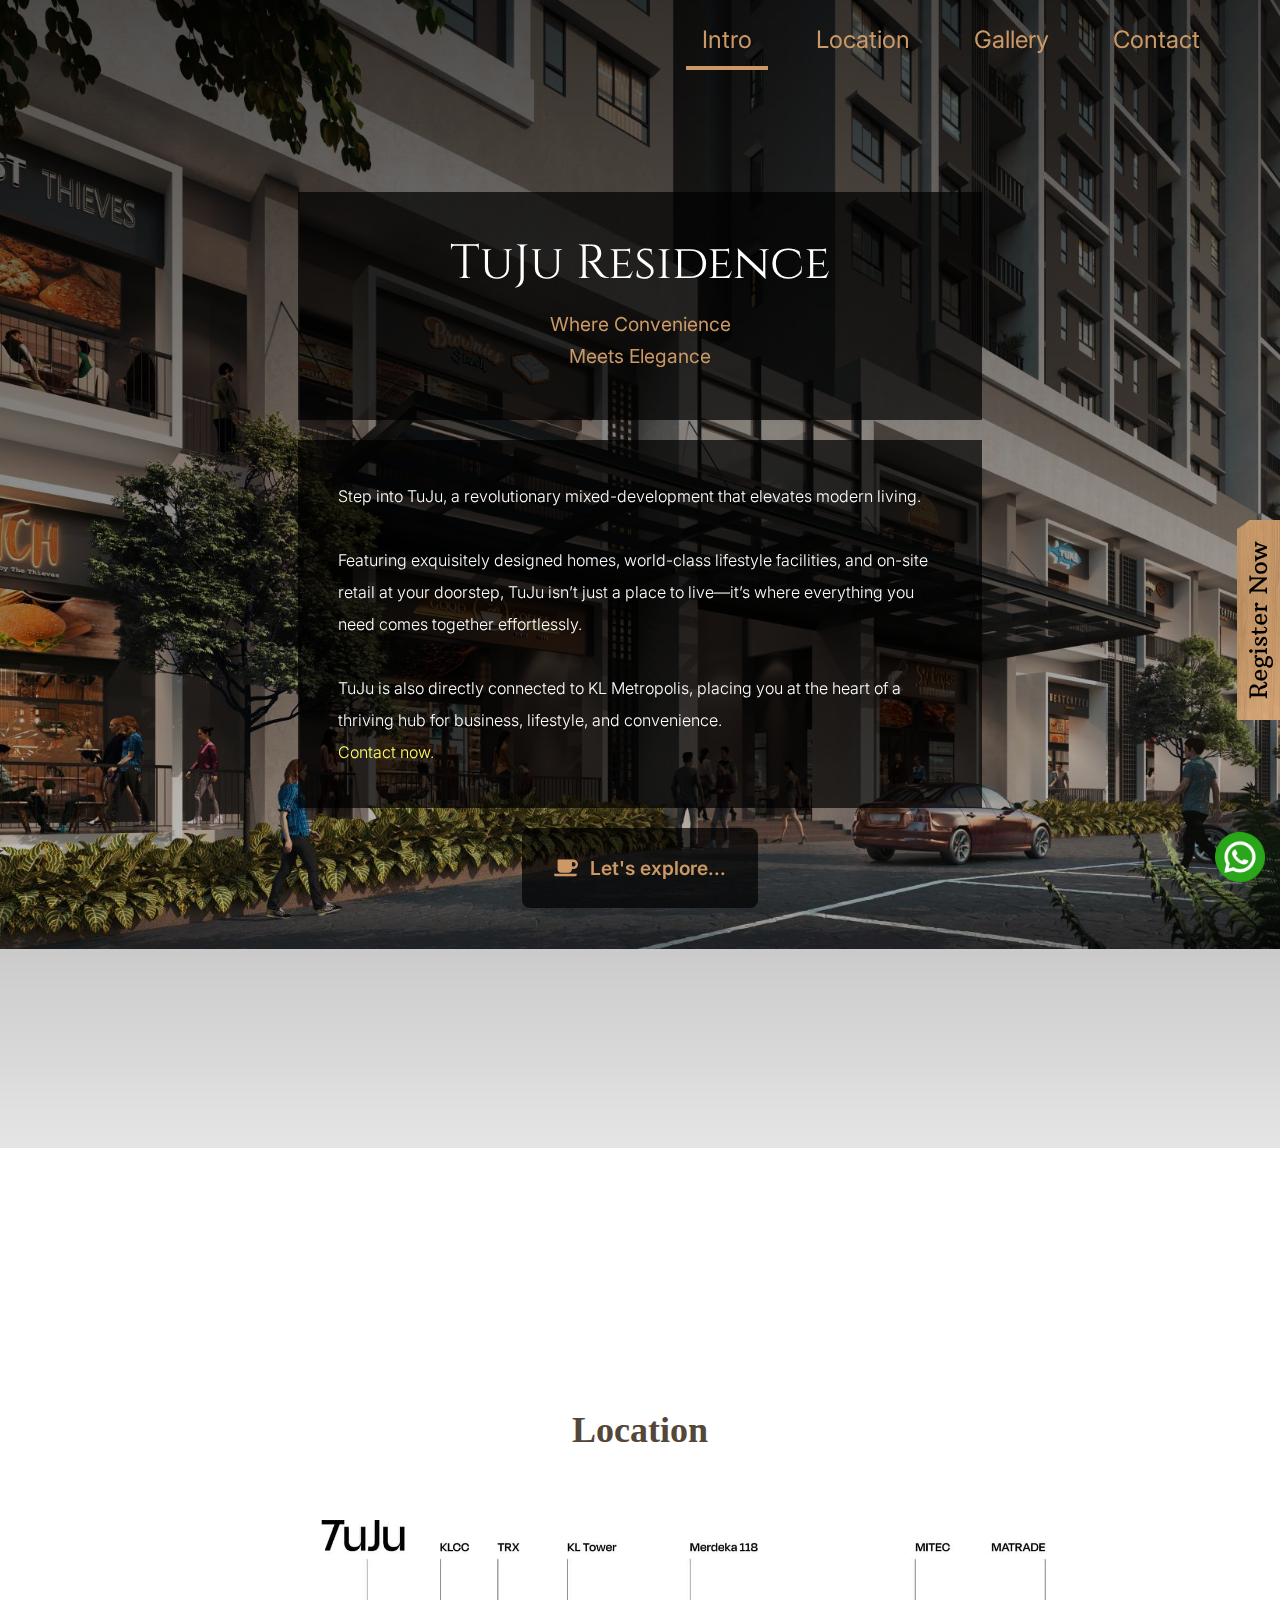
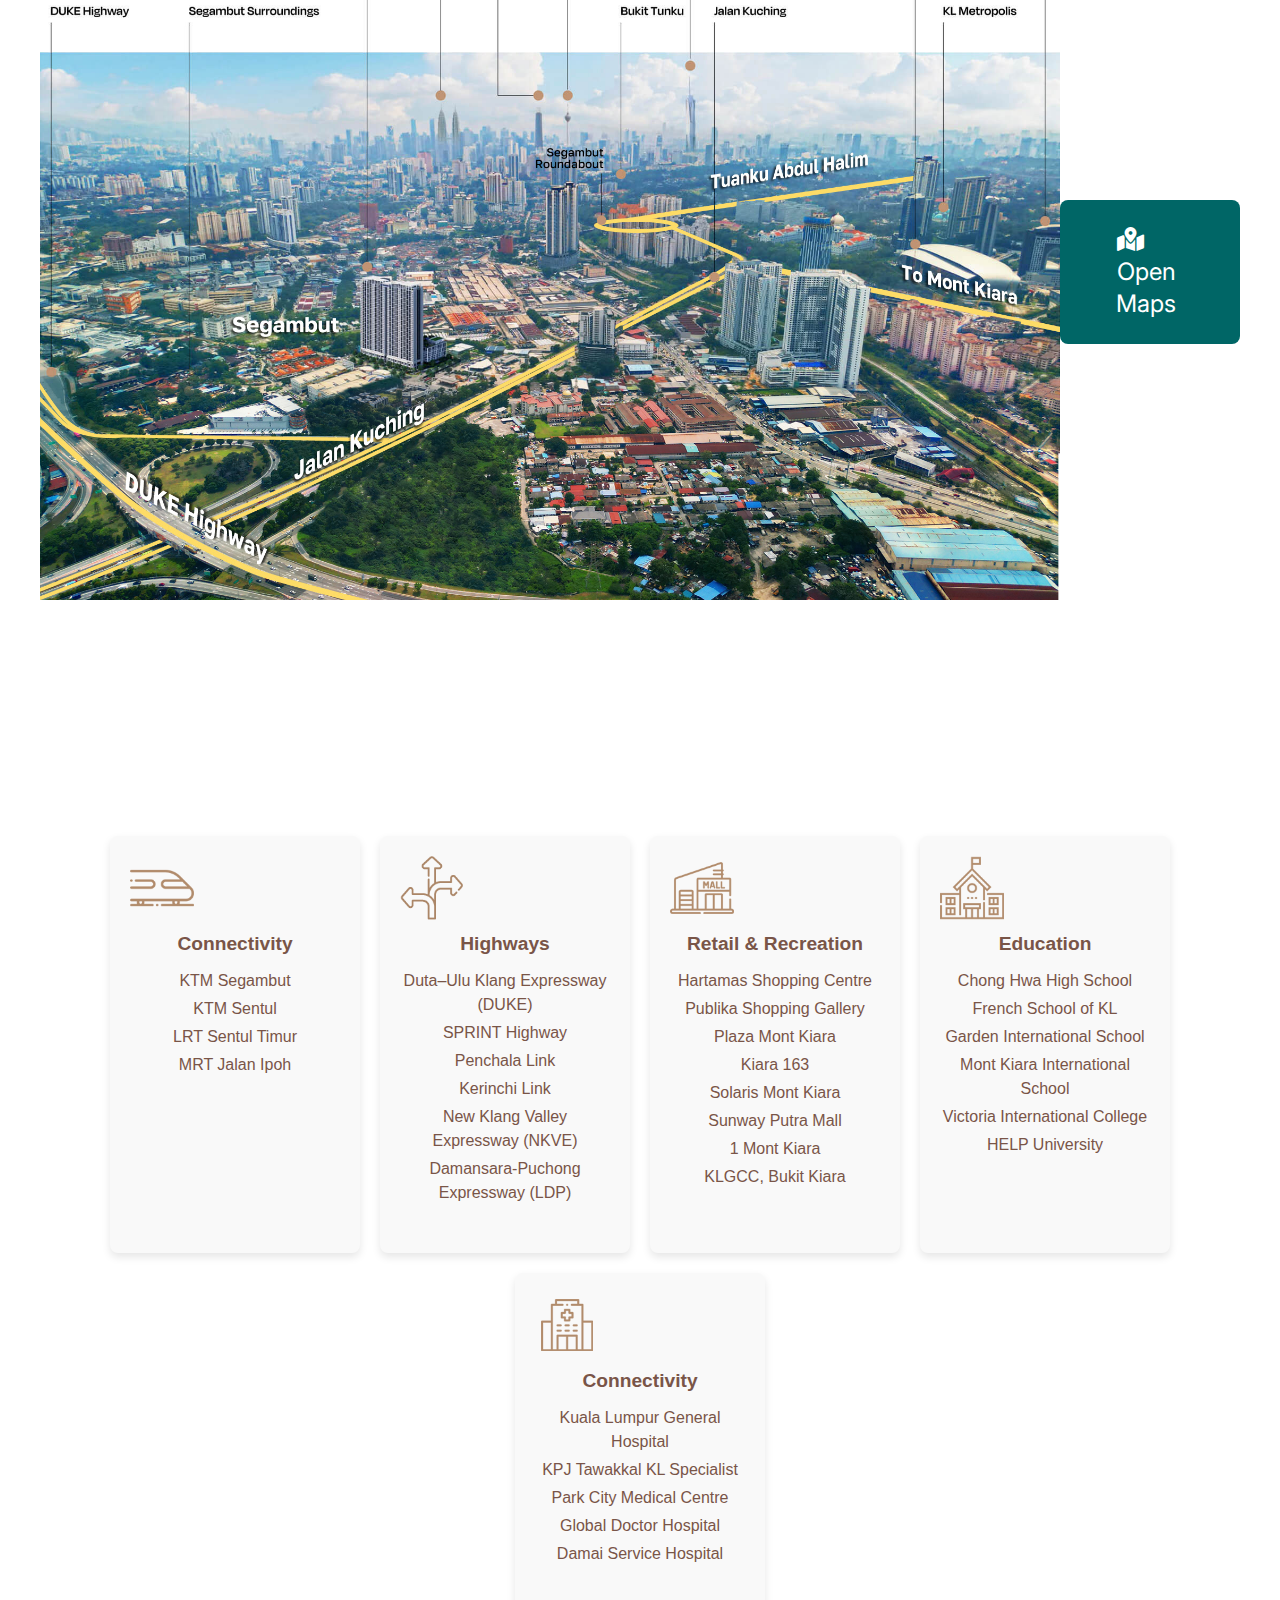
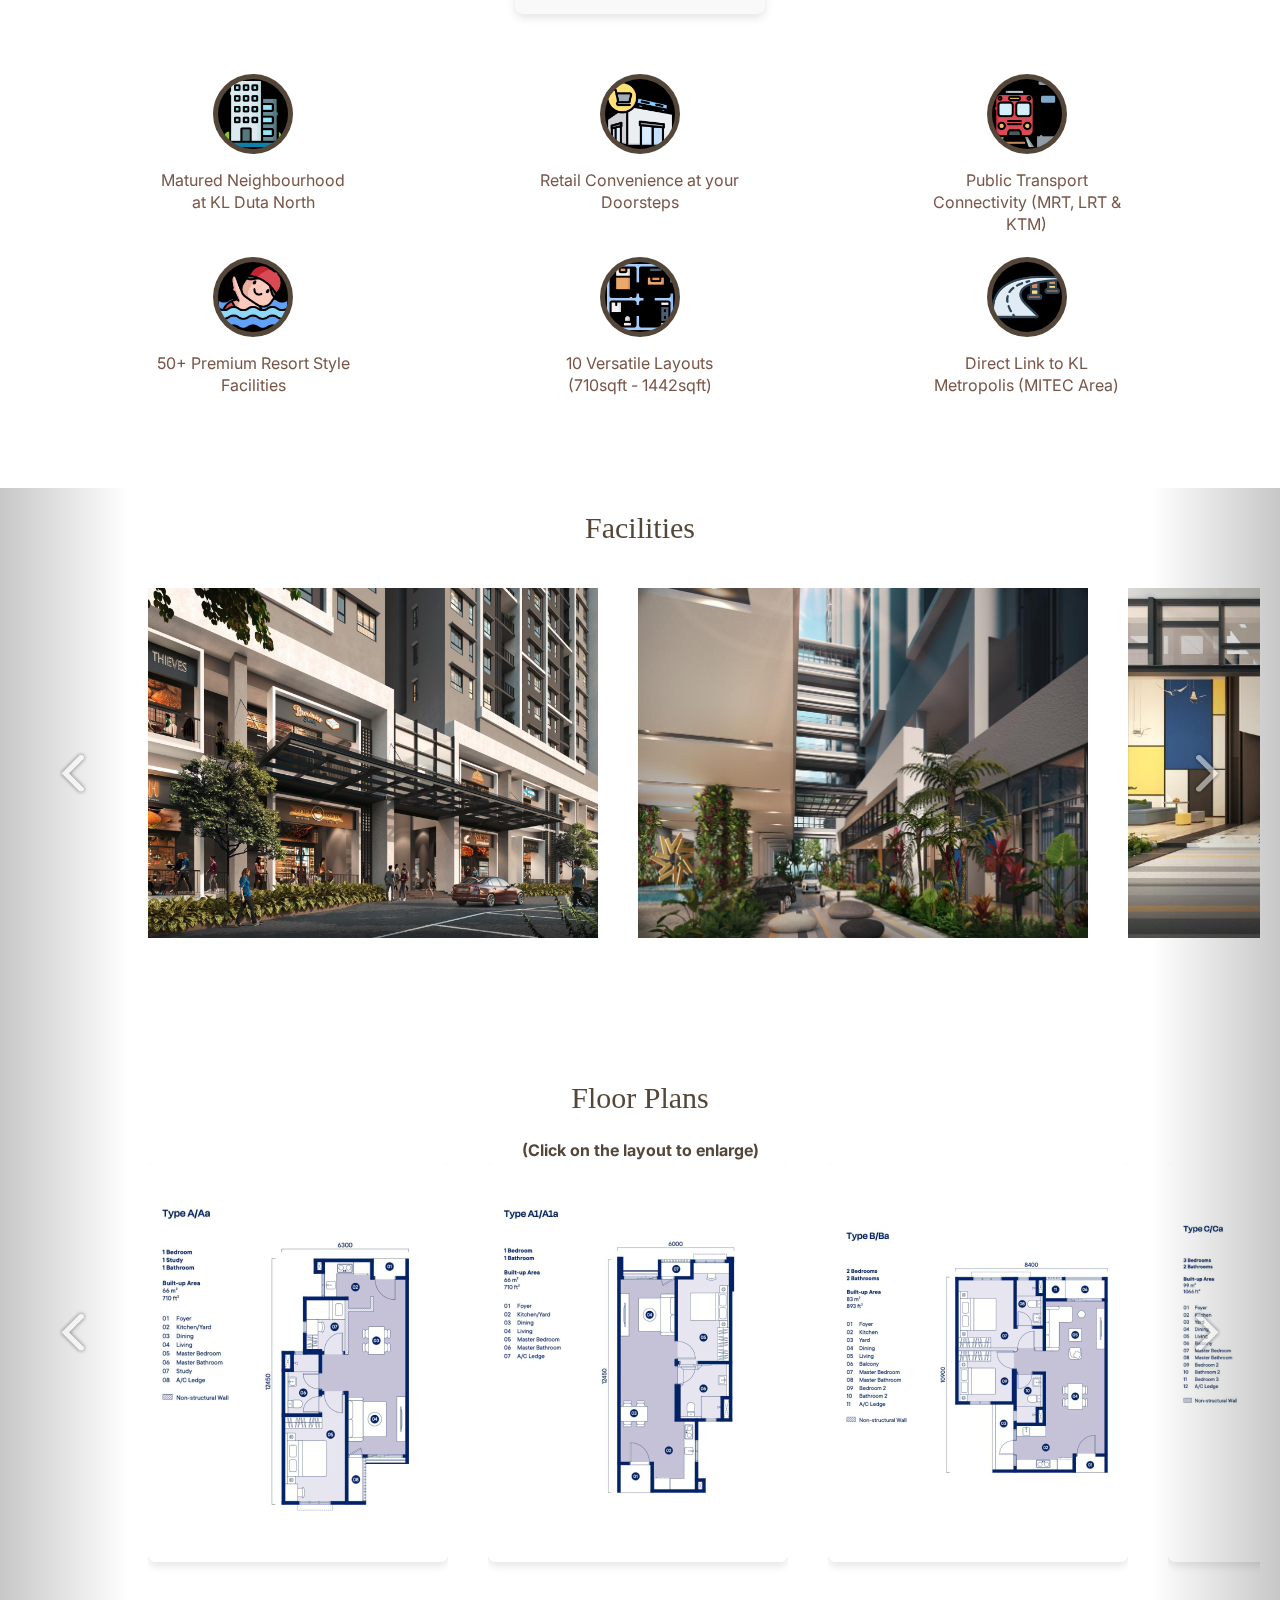
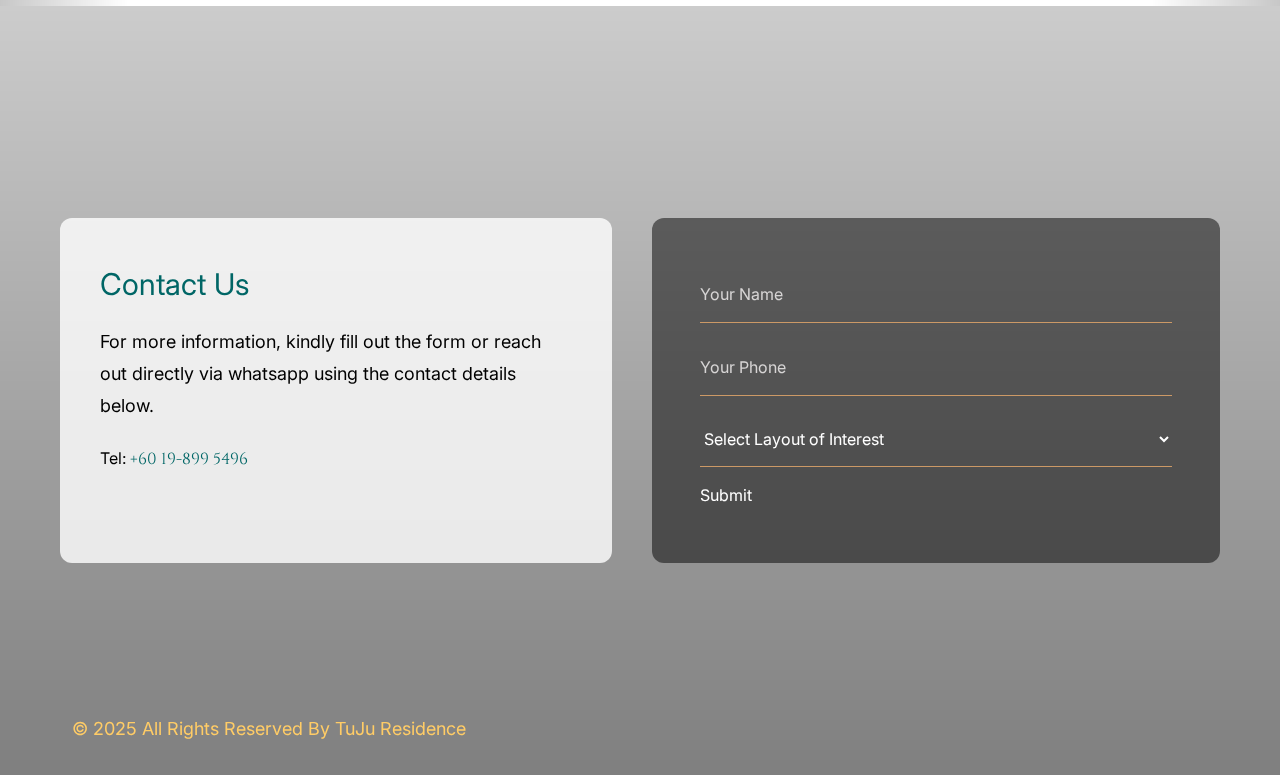
==== commit dfc4437b: "Updated CSS" ====
--- a/index.html
+++ b/index.html
@@ -241,6 +241,7 @@
                 <p>Direct Link to KL Metropolis (MITEC Area)</p>
             </div>
         </section>
+        
 
         <br><br>
     <!-- </section> -->
@@ -346,6 +347,7 @@
         <button class="pre-btn"><img src="img/prev.png" alt=""></button>
         <button class="next-btn"><img src="img/next.png" alt=""></button>
         <h2 class="tm-rest-font product-category tm-text-brown text-center text-4xl block">Floor Plans</h2>
+        <p class=" tm-text-brown text-center block  enlargetext">(Click on the layout to enlarge)</p>
         <div class="product-container">
             <div class="product-card2">
                 <div class="product-image2">
--- a/css/tooplate-antique-cafe.css
+++ b/css/tooplate-antique-cafe.css
@@ -455,7 +455,8 @@
 
 .feature-item p {
     margin: 0;
-    font-size: 16px;
+    /* font-size: 16px; */
+    height: 48px ;
     color: #795548;
     line-height: 1.4;
     text-align: center; /* Ensure text is also centered */
@@ -463,6 +464,9 @@
 
 .locationtext {
 
+}
+.enlargetext{
+    margin-top: -20px;
 }
 /* For full resolution - show 3 items per row */
 @media (min-width: 1024px) {
@@ -511,6 +515,10 @@
     .locationtext{
         margin-top: -100px;
     }
+    .enlargetext{
+        margin-top: -20px;
+    }
+    
 }
 
 @media (max-width: 639px) {
@@ -542,6 +550,9 @@
         max-width: calc(50% - 10px); /* Ensure max width aligns */
         min-width: 200px; /* Set a smaller minimum width */
       }
+      .enlargetext{
+        margin-top: -20px;
+    }
   }
 
   @media (max-width: 500px) {
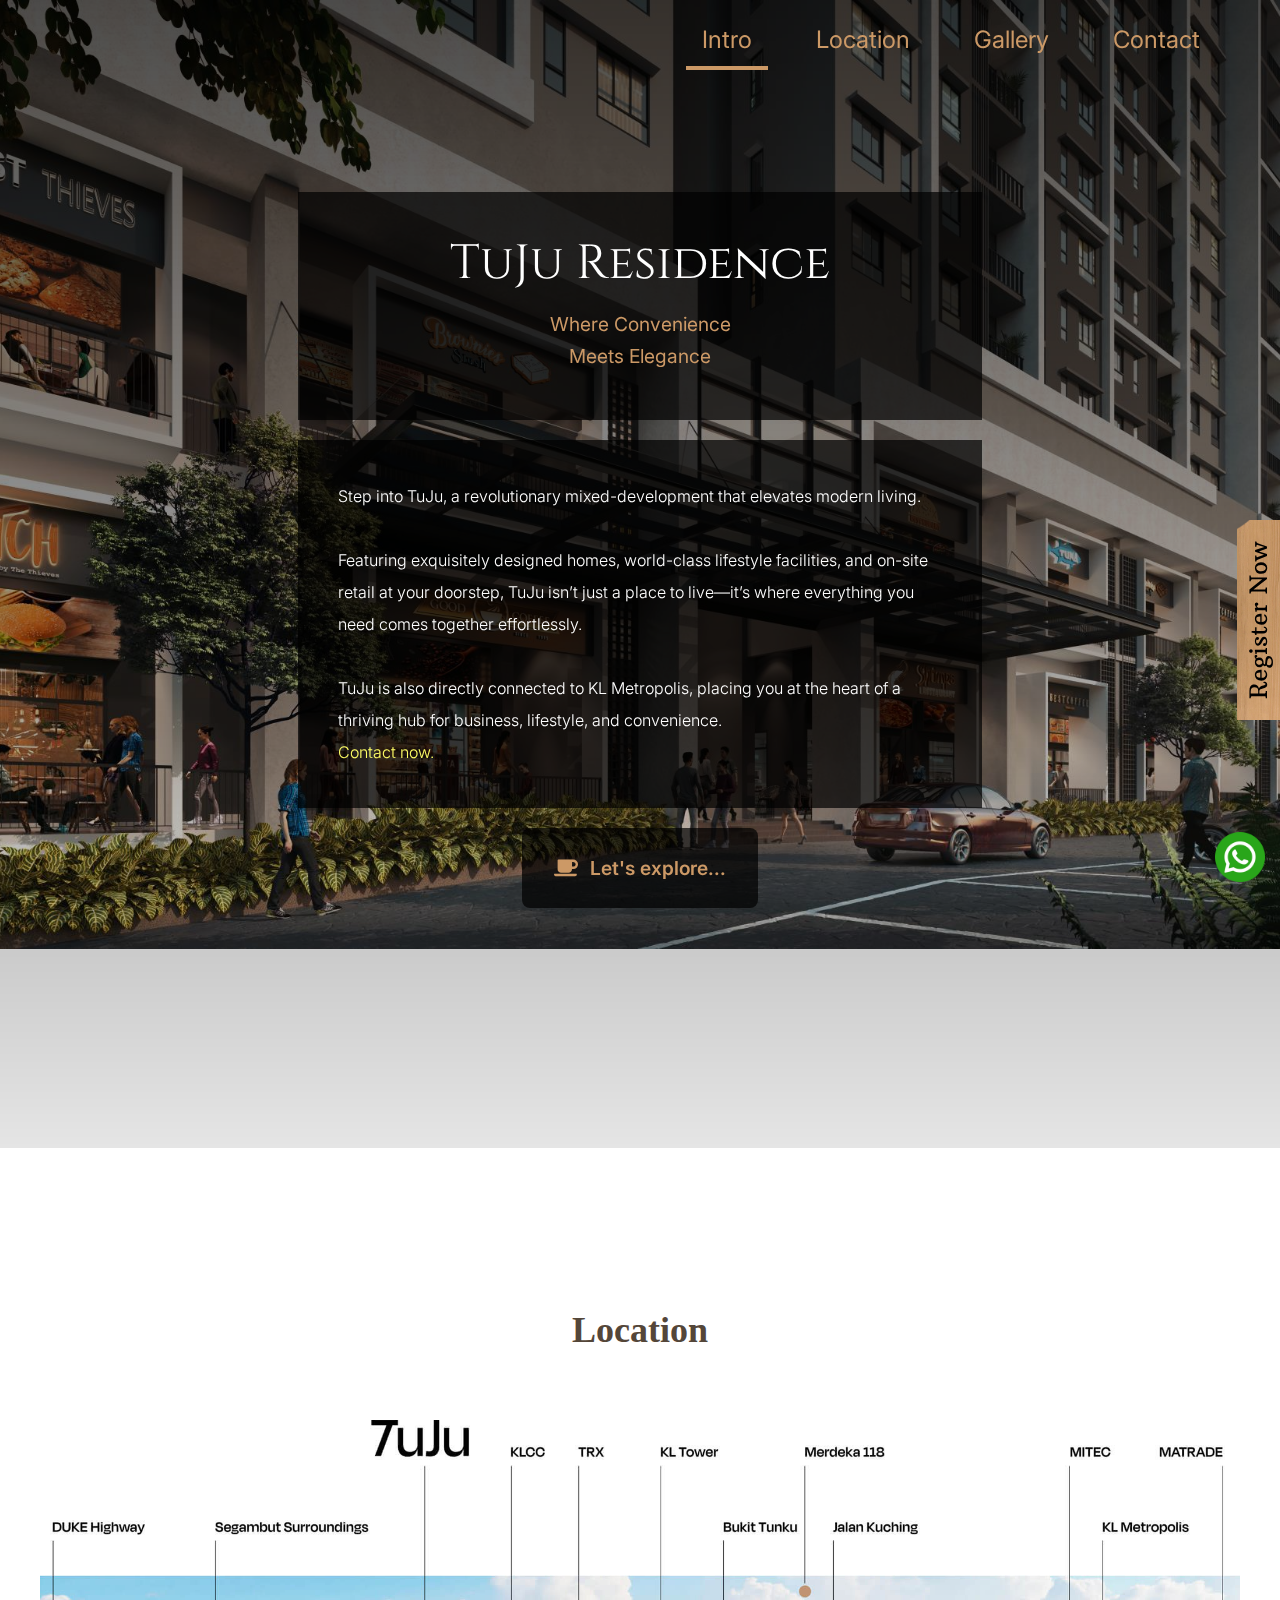
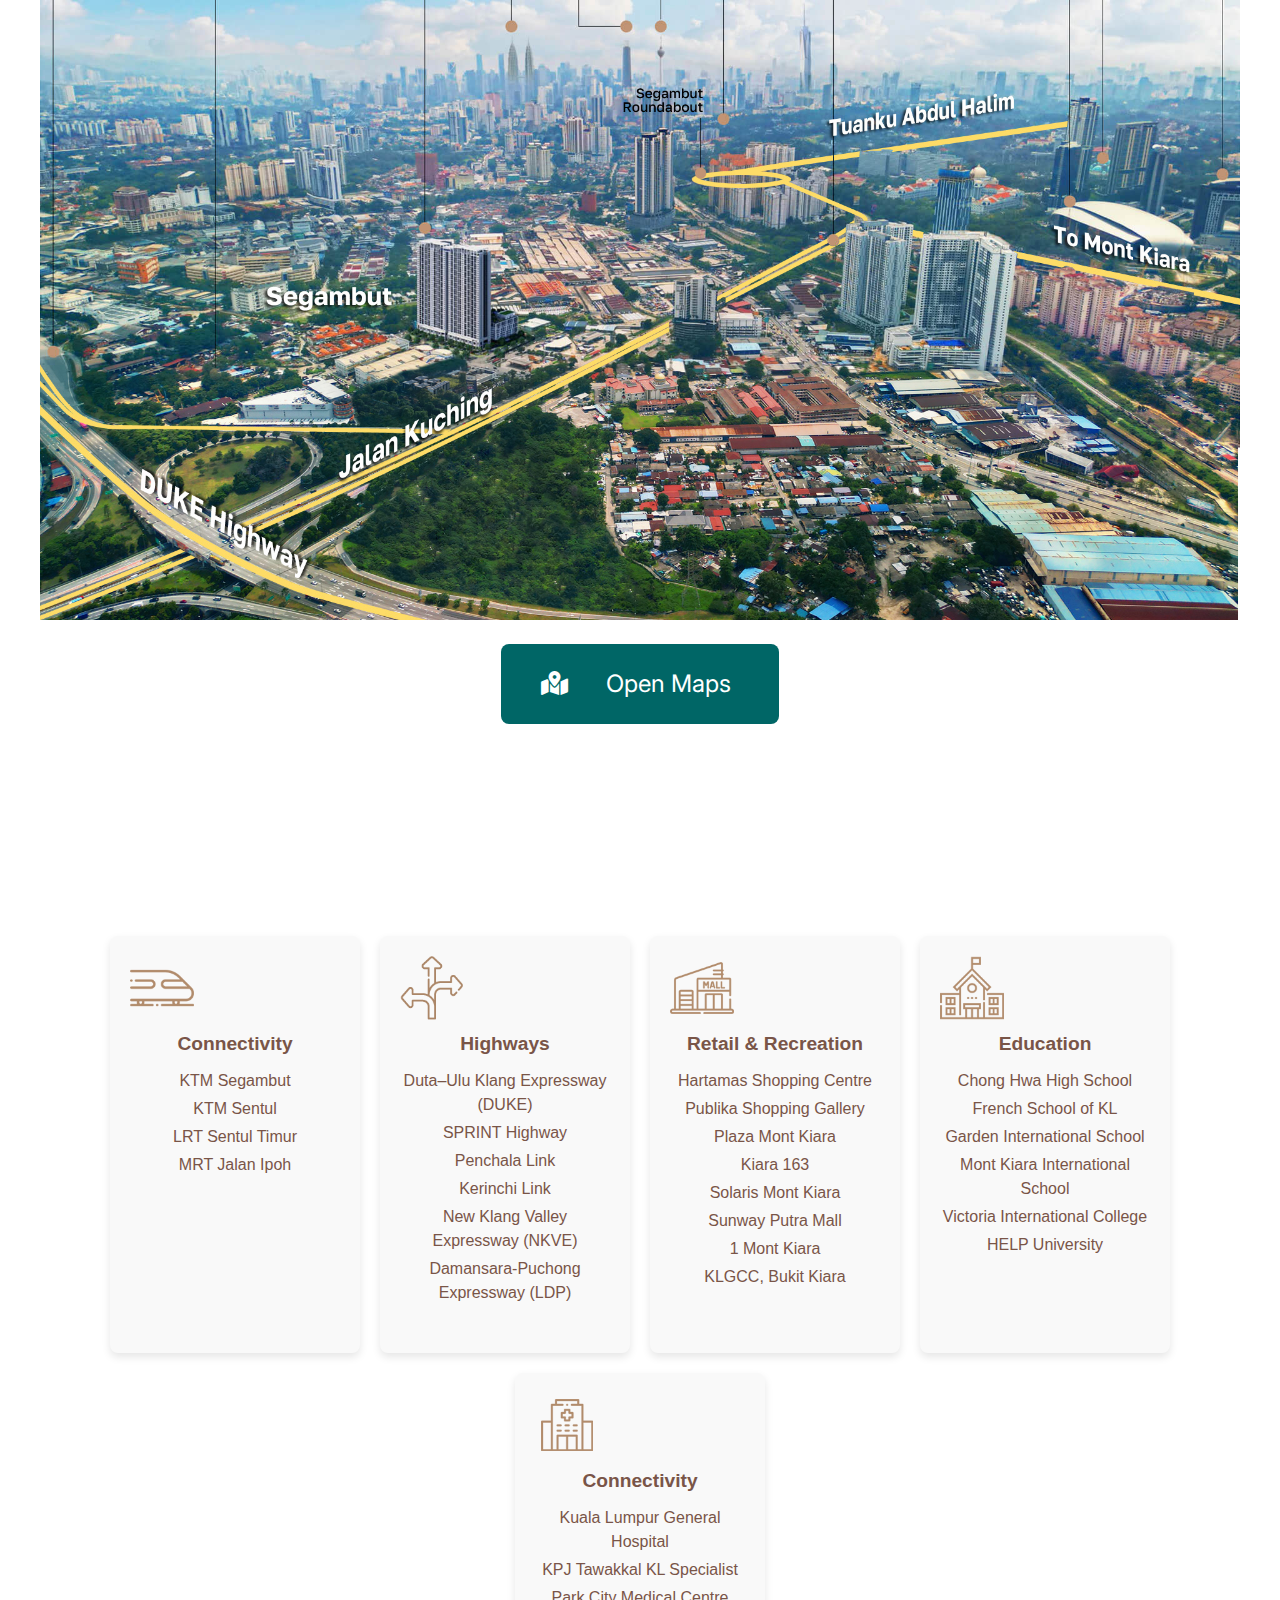
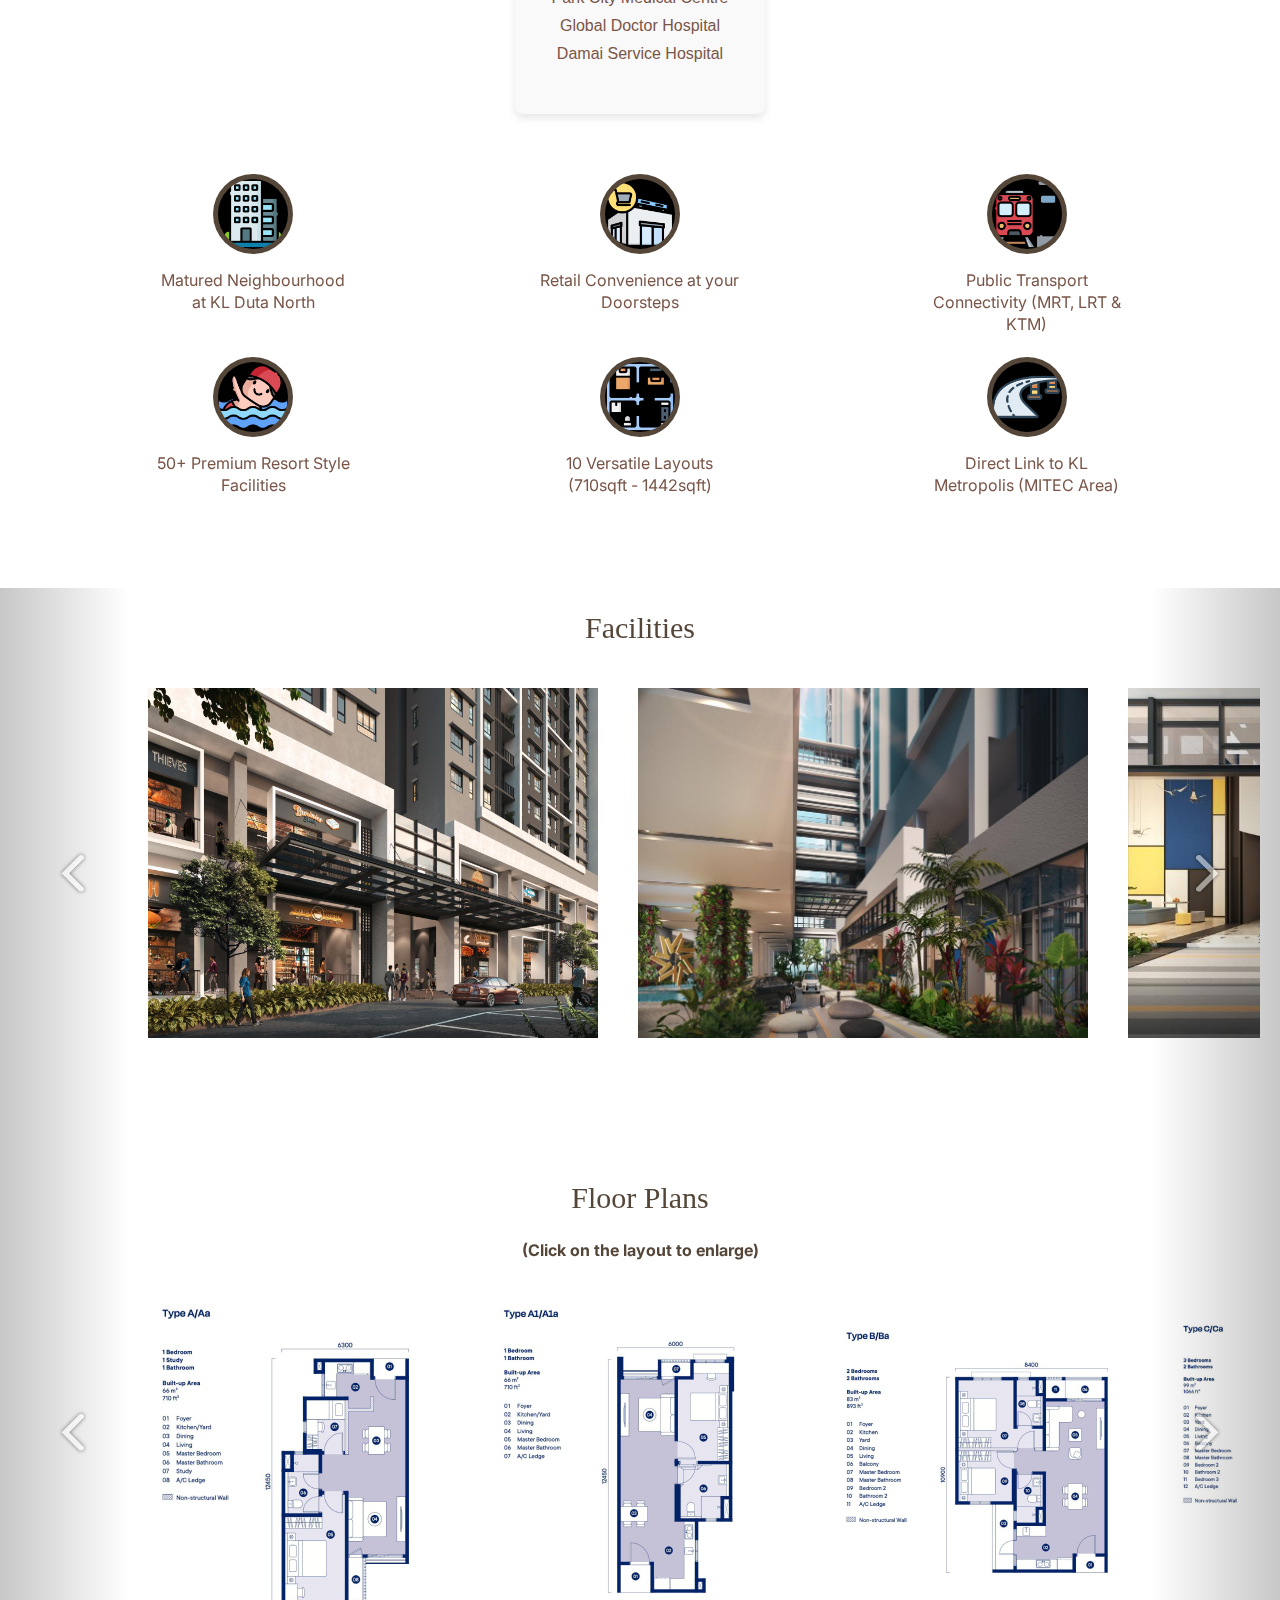
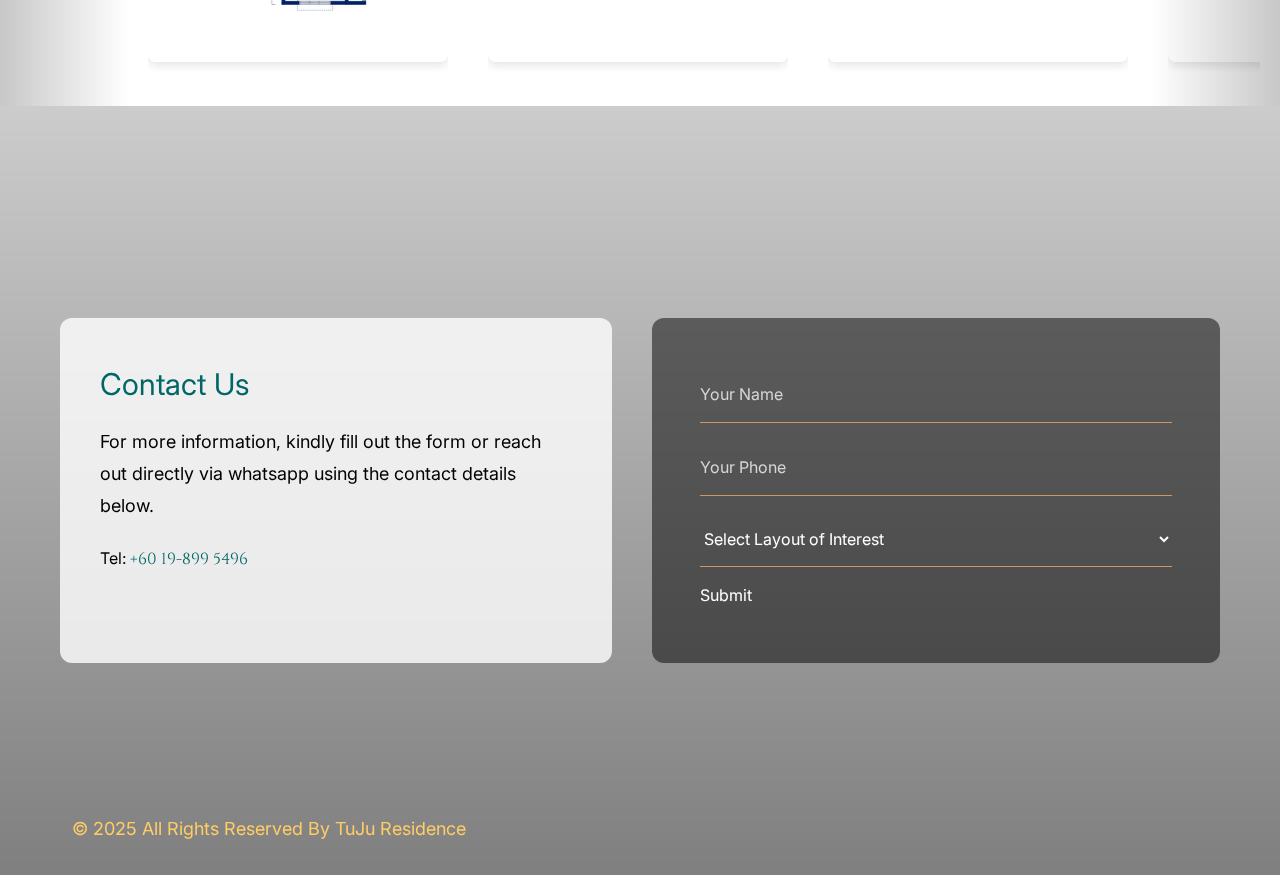
==== commit b2561a4c: "Index CSS Update" ====
--- a/index.html
+++ b/index.html
@@ -96,8 +96,8 @@
     <div id="location" class="bg-white"  >
         <div class="container mx-auto tm-container py-24 sm:py-48">
             <h2 class="locationtext tm-rest-font bg-white tm-text-brown py-6 px-12 text-4xl font-medium inline-block rounded-md center-flex">Location</h2>
-            <div class="flex flex-col lg:flex-row justify-around items-center">
-                <div class="tm-item-container">
+            <div class=" flex-col lg:flex-row justify-around items-center">
+                <div class="">
                     <img src="img/Location.jpg" class="clickable-img" alt="Tuju Location Map">
                     <br>
                 </div>
--- a/css/tooplate-antique-cafe.css
+++ b/css/tooplate-antique-cafe.css
@@ -463,7 +463,7 @@
 }
 
 .locationtext {
-
+    margin-top: -100px;
 }
 .enlargetext{
     margin-top: -20px;
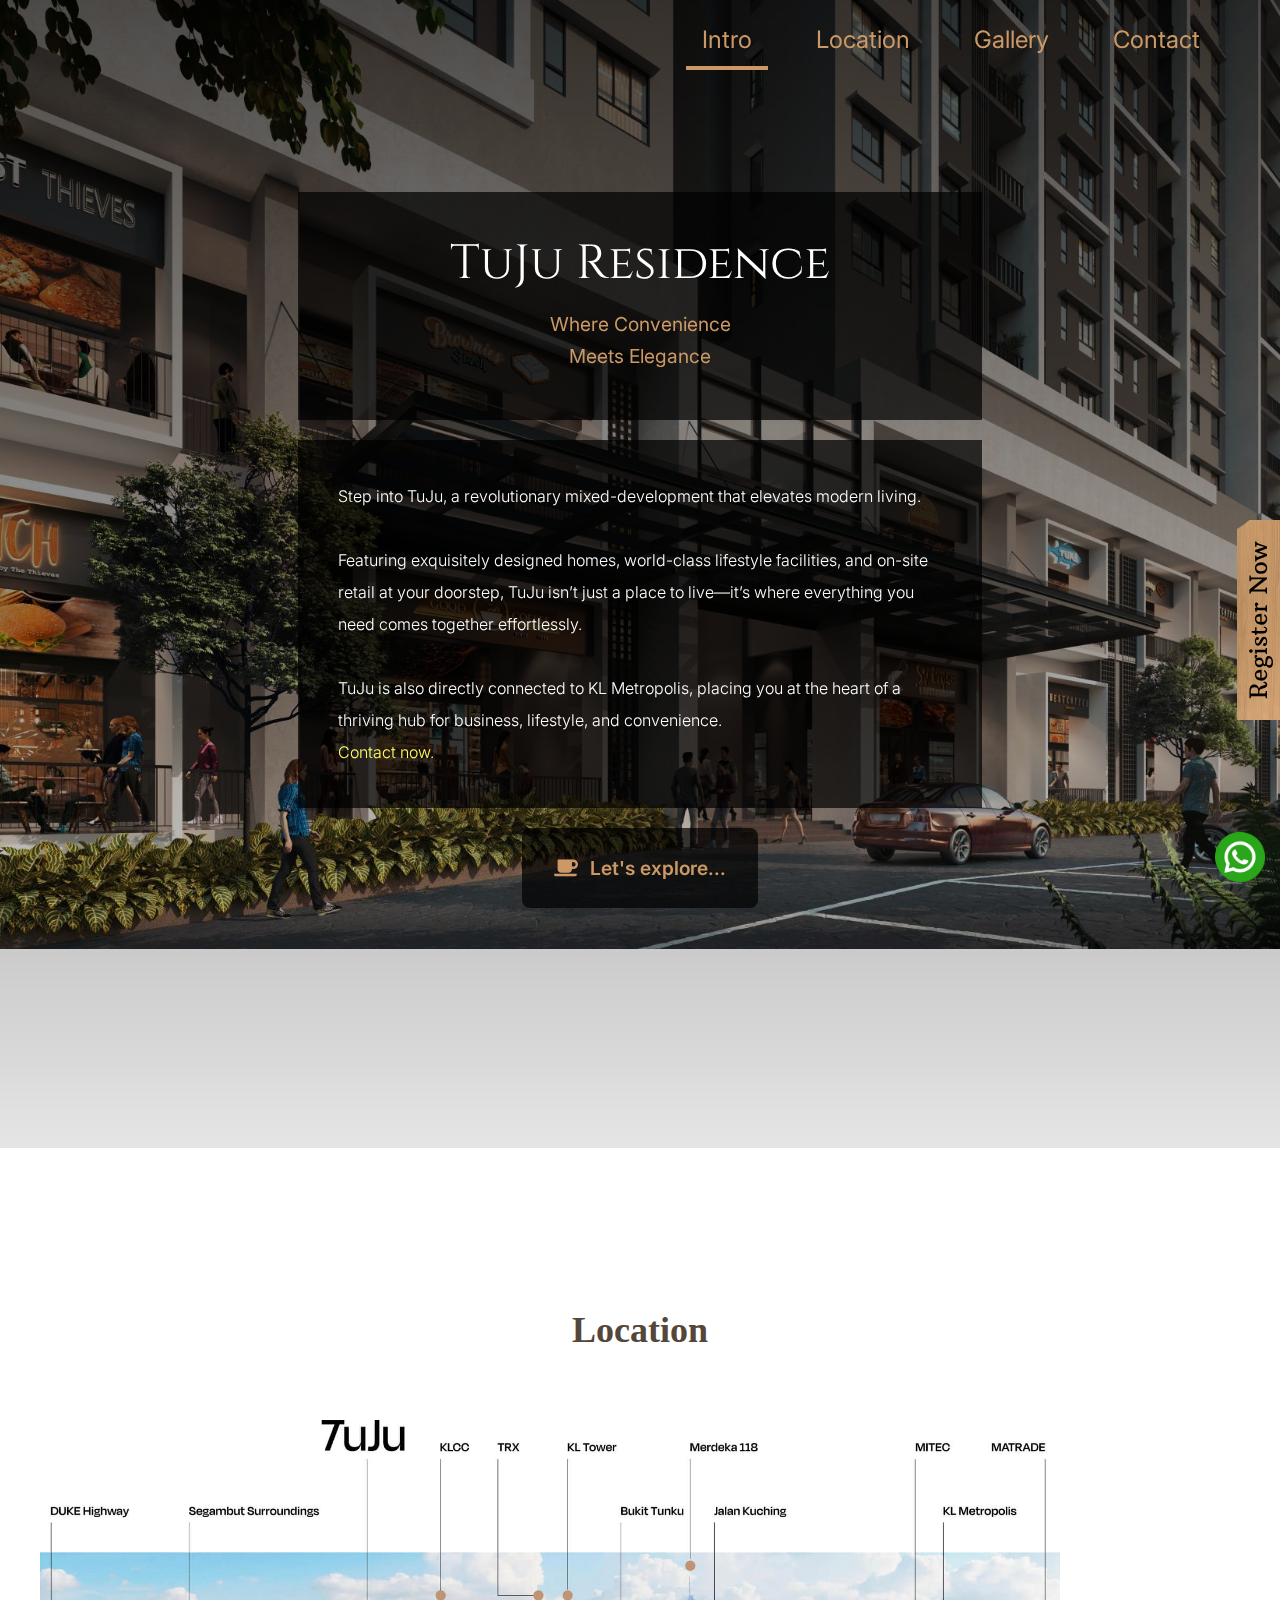
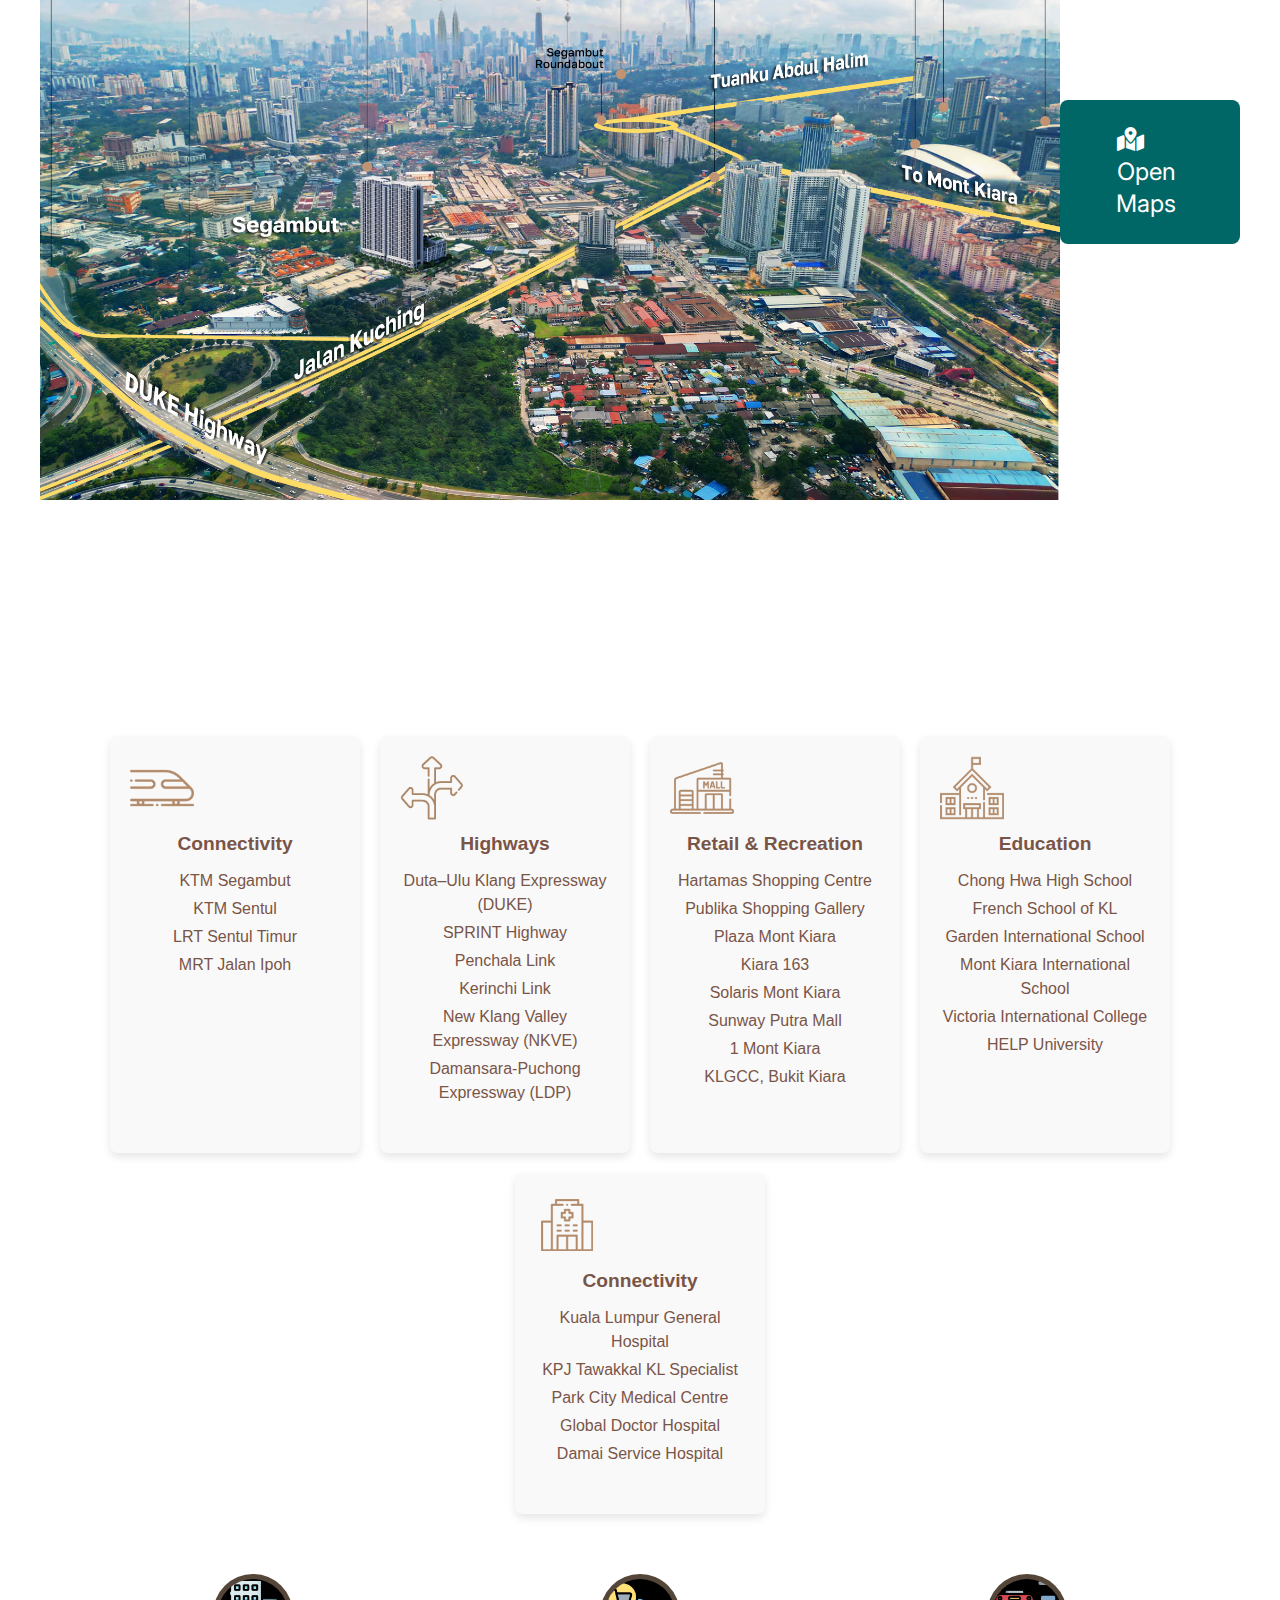
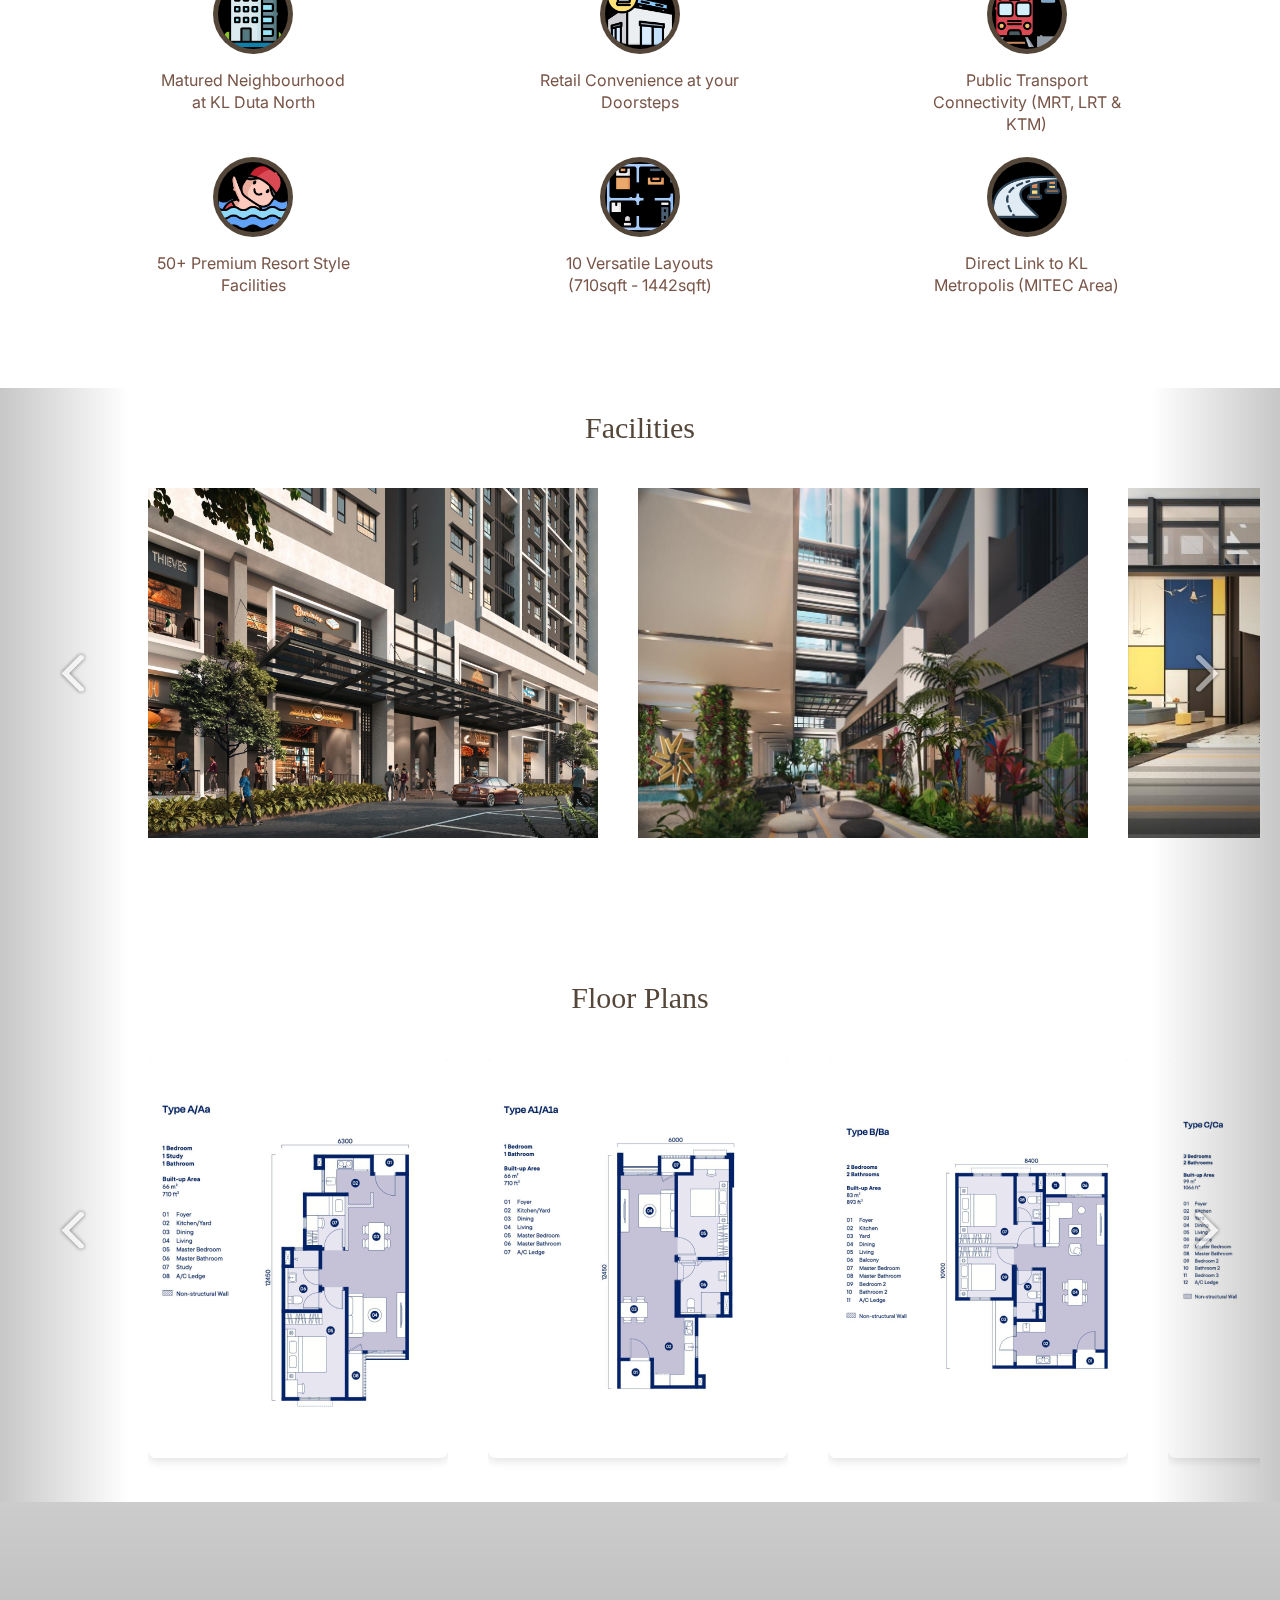
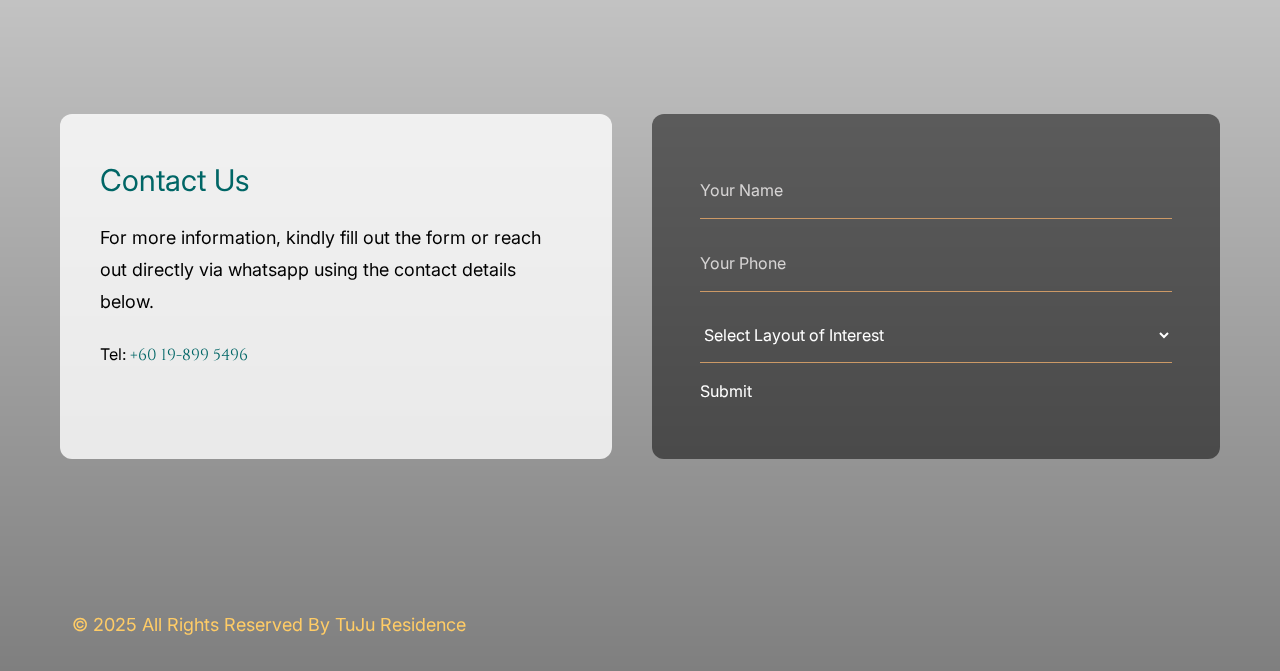
==== commit 0e016ae1: "GoogleAds" ====
--- a/index.html
+++ b/index.html
@@ -1,6 +1,16 @@
 <!DOCTYPE html>
 <html lang="en">
 <head>
+    <!-- Google Tag (gtag.js) -->
+    <script async src="https://www.googletagmanager.com/gtag/js?id=AW-16754643486"></script>
+    <script>
+    window.dataLayer = window.dataLayer || [];
+    function gtag(){dataLayer.push(arguments);}
+    gtag('js', new Date());
+
+    gtag('config', 'AW-16754643486');
+    </script>
+
     <meta charset="UTF-8">
     <meta http-equiv="X-UA-Compatible" content="IE=edge">
     <meta name="viewport" content="width=device-width, initial-scale=1.0">
@@ -28,8 +38,6 @@
 
     <link rel="stylesheet" type="text/css" href="css/lightbox.min.css">
     <script type="text/javascript" src="js/lightbox-plus-jquery.min.js"></script>
-    
-    
 <!--
 
 Tooplate 2126 Antique Cafe
@@ -42,9 +50,10 @@
 
     <!-- WhatsApp Icon -->
     
-    <a href="https://wa.link/aben8f" class="whatsapp-button" target="_blank" style="position: fixed; right: 15px; bottom: 2%; z-index: 6">
+    <a href="https://wa.link/aben8f" onclick="return gtag_report_conversion('https://wa.link/aben8f');" class="whatsapp-button" target="_blank" style="position: fixed; right: 15px; bottom: 2%; z-index: 6">
         <img src="img/whatsapp.webp" alt="whatsapp button" width="50" height="50">
     </a>
+    
 
     <a href="#contact" class="whatsapp-button" target="_blank" style="position: fixed; right: 0px; bottom: 20%; z-index: 6">
         <img src="img/register.png" alt="whatsapp button" width="50" height="200">
@@ -96,8 +105,8 @@
     <div id="location" class="bg-white"  >
         <div class="container mx-auto tm-container py-24 sm:py-48">
             <h2 class="locationtext tm-rest-font bg-white tm-text-brown py-6 px-12 text-4xl font-medium inline-block rounded-md center-flex">Location</h2>
-            <div class=" flex-col lg:flex-row justify-around items-center">
-                <div class="">
+            <div class="flex flex-col lg:flex-row justify-around items-center">
+                <div class="tm-item-container">
                     <img src="img/Location.jpg" class="clickable-img" alt="Tuju Location Map">
                     <br>
                 </div>
@@ -241,13 +250,10 @@
                 <p>Direct Link to KL Metropolis (MITEC Area)</p>
             </div>
         </section>
-        
 
         <br><br>
     <!-- </section> -->
     
-
-
     <section id= "gallery" class="product bg-white">
         <h2 class = "tm-rest-font product-category tm-text-brown text-center text-4xl">Facilities</h2>
         
@@ -347,7 +353,6 @@
         <button class="pre-btn"><img src="img/prev.png" alt=""></button>
         <button class="next-btn"><img src="img/next.png" alt=""></button>
         <h2 class="tm-rest-font product-category tm-text-brown text-center text-4xl block">Floor Plans</h2>
-        <p class=" tm-text-brown text-center block  enlargetext">(Click on the layout to enlarge)</p>
         <div class="product-container">
             <div class="product-card2">
                 <div class="product-image2">
@@ -492,5 +497,21 @@
         });
     </script>
     <script src="js/script.js"></script>
+    <script>
+        function gtag_report_conversion(url) {
+          var callback = function () {
+            if (typeof(url) != 'undefined') {
+              window.location = url;
+            }
+          };
+          gtag('event', 'conversion', {
+              'send_to': 'AW-16754643486/itSXCIiFkeIZEJ6knrU-',
+              'value': 1.0,
+              'currency': 'MYR',
+              'event_callback': callback
+          });
+          return false;
+        }
+        </script>
 </body>
 </html>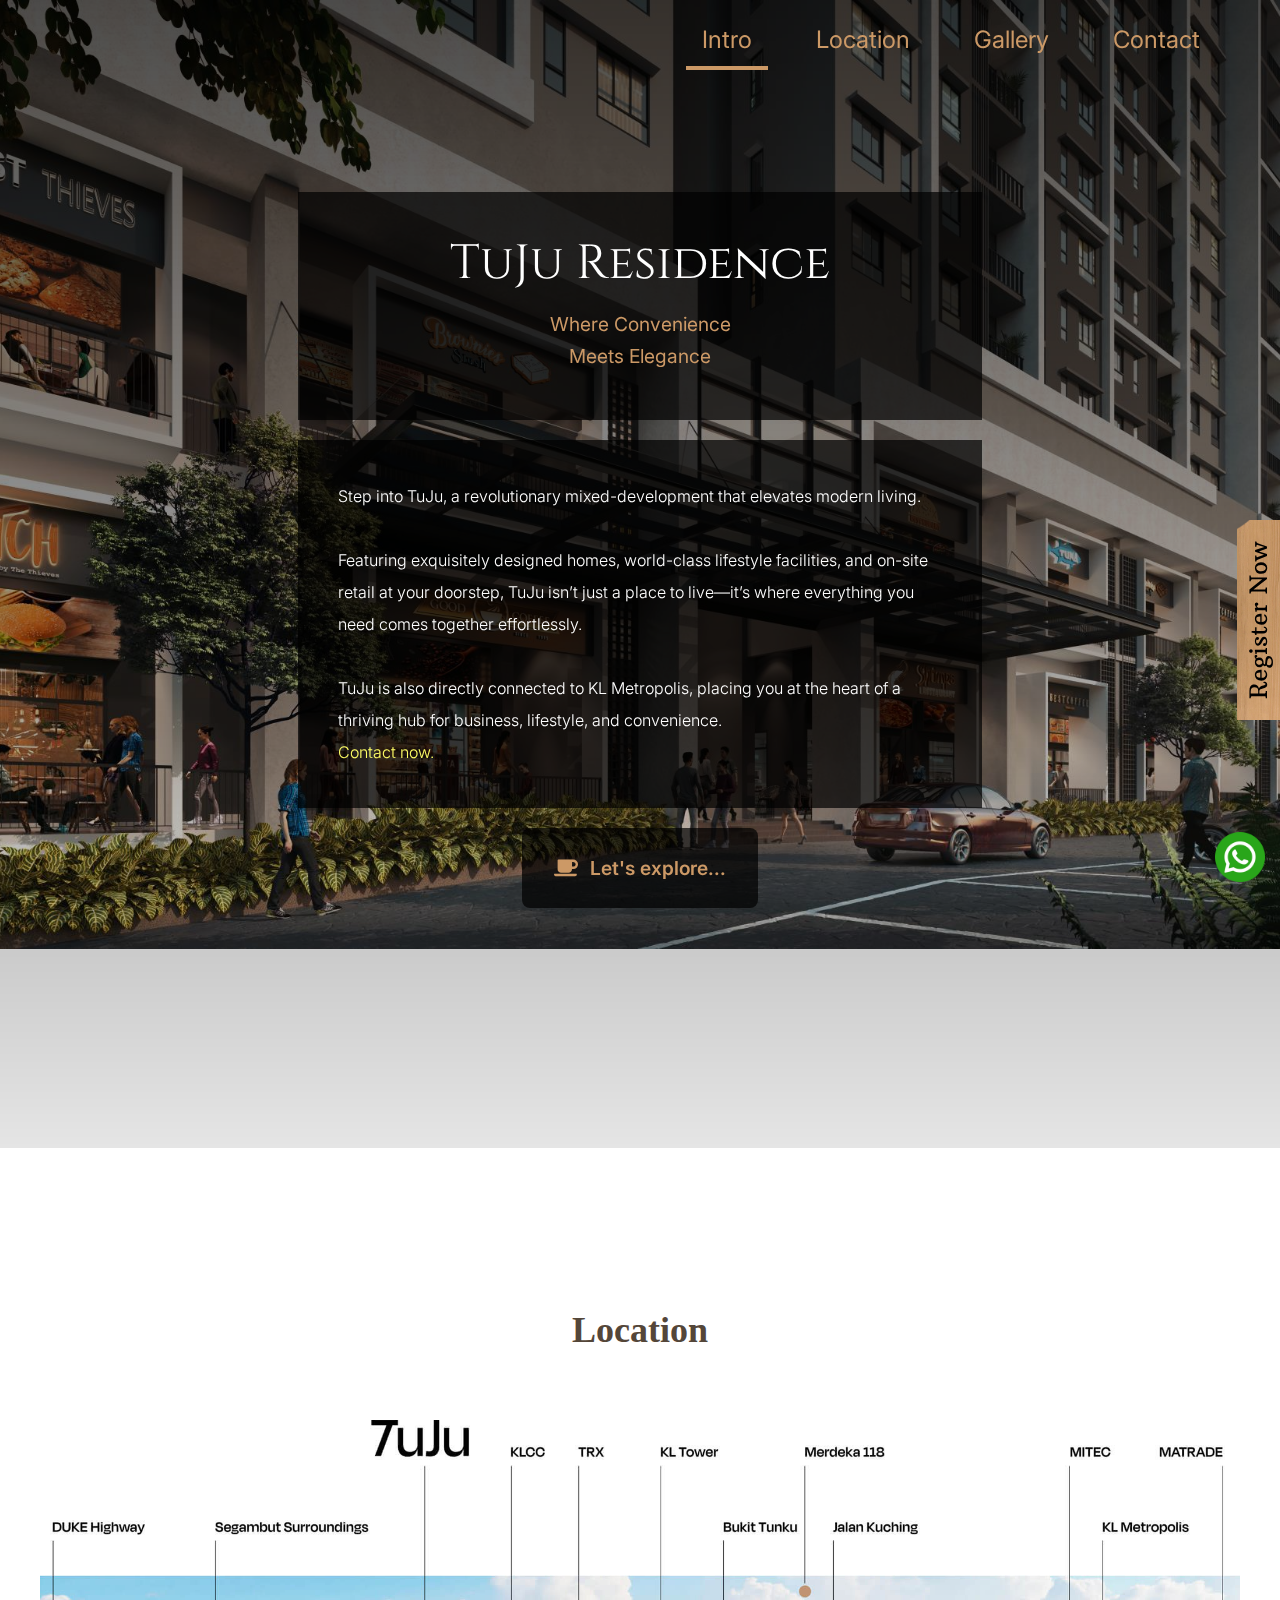
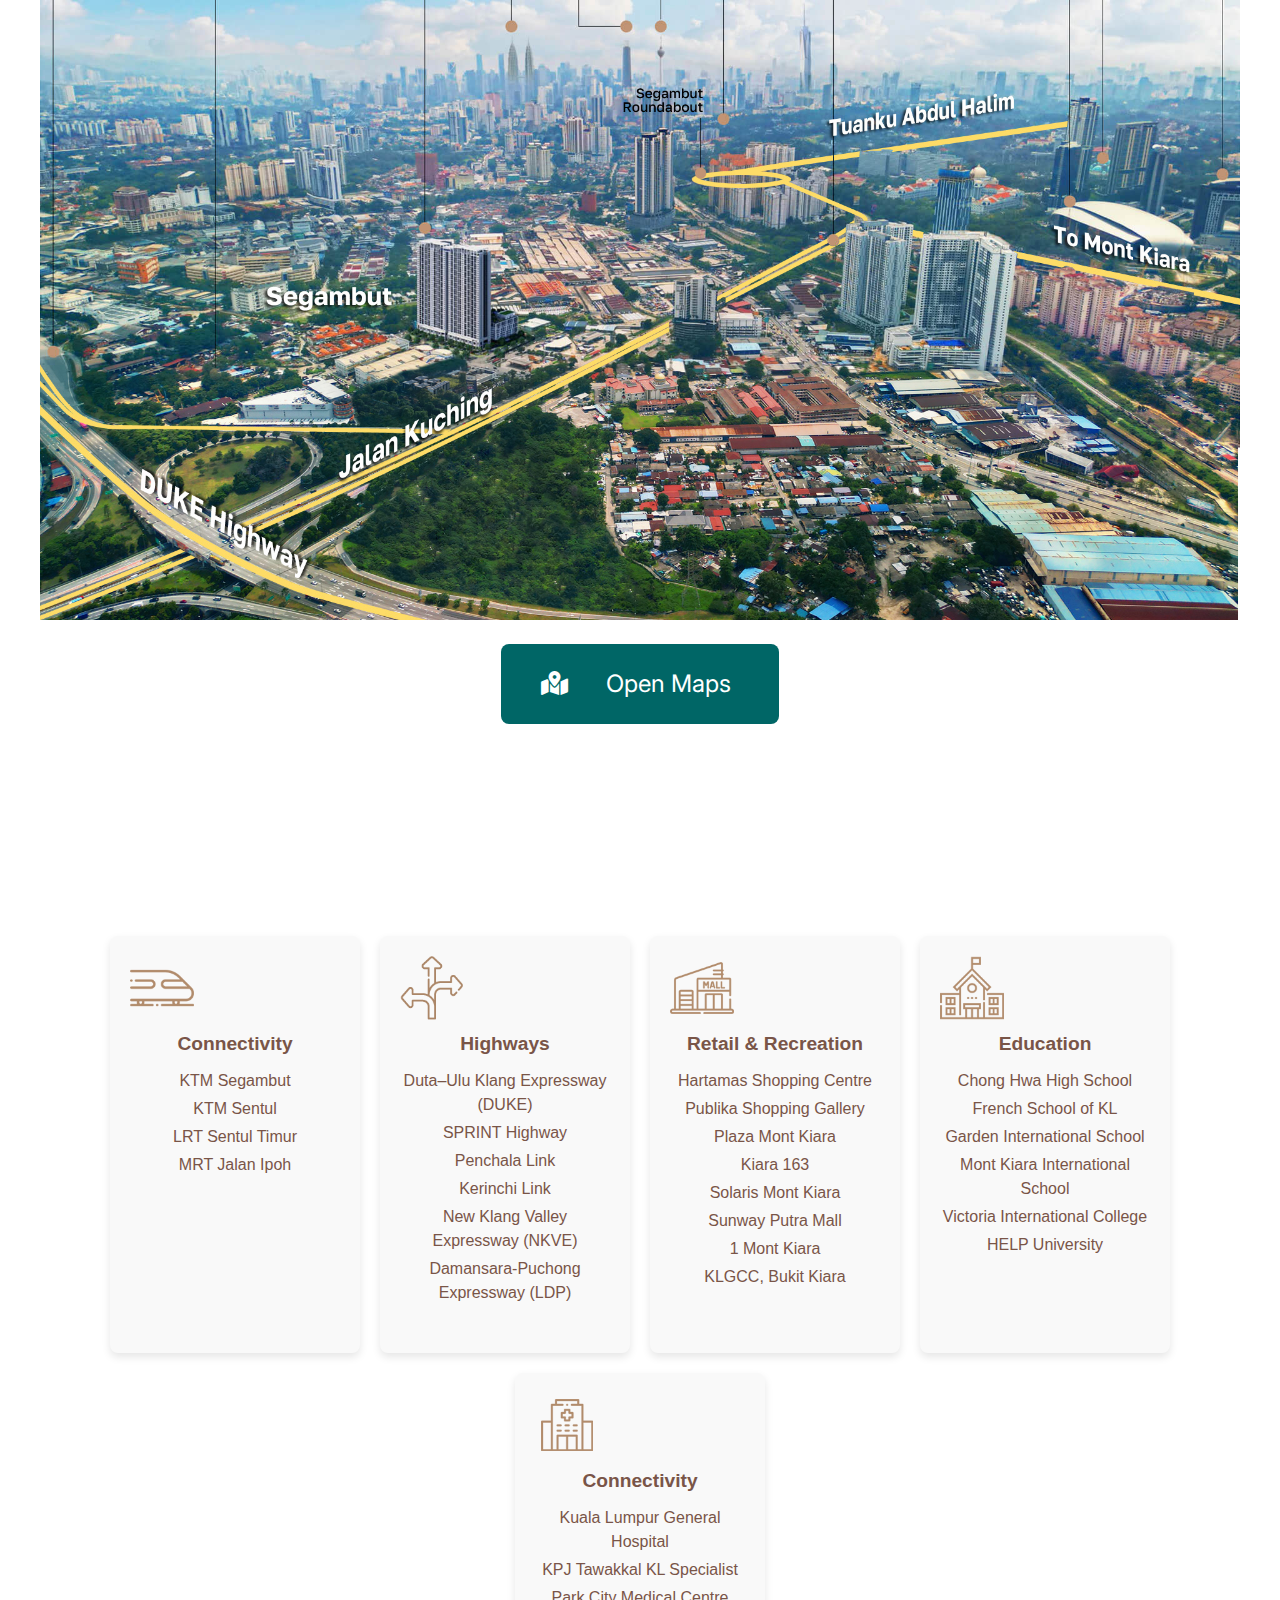
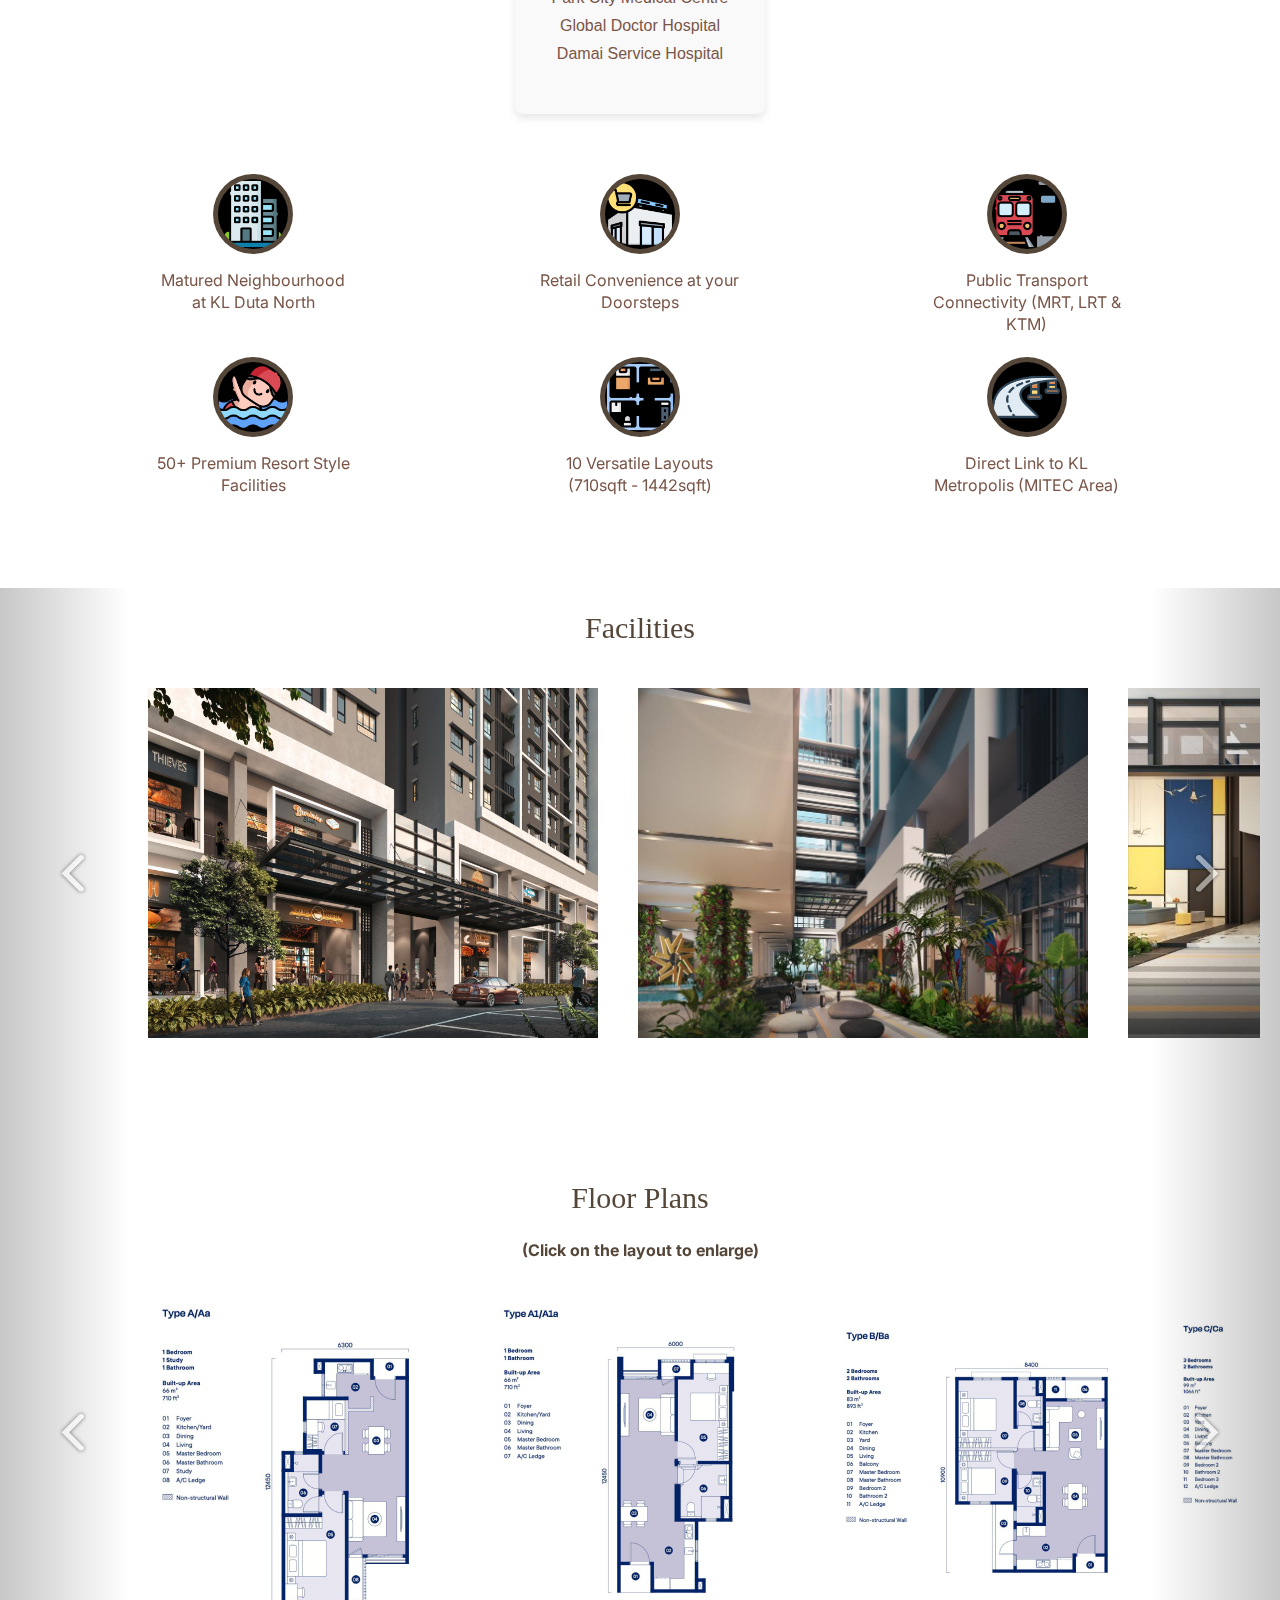
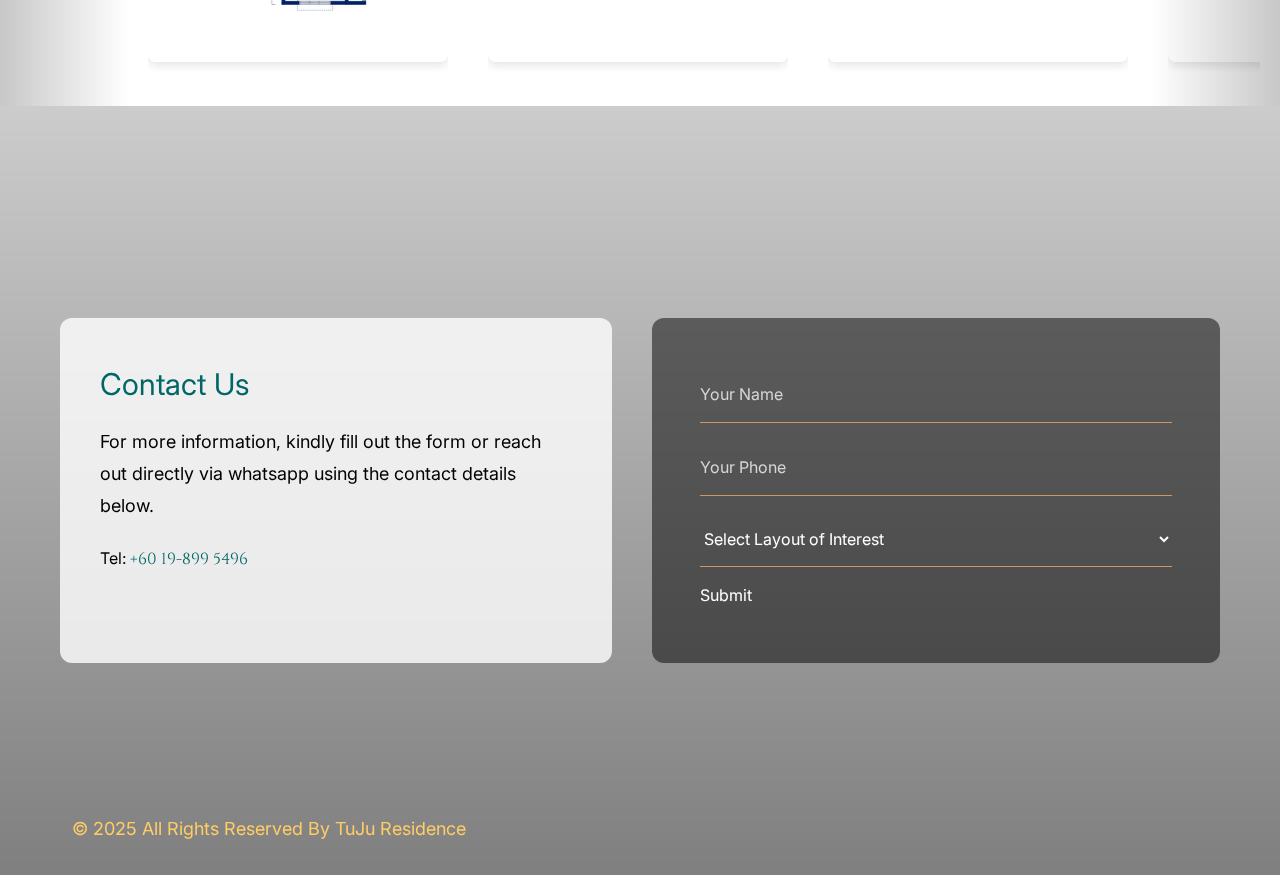
==== commit 1a0505fb: "Merge branch 'main' of https://github.com/jeetushar2813/TuJu-Website" ====
--- a/index.html
+++ b/index.html
@@ -105,8 +105,8 @@
     <div id="location" class="bg-white"  >
         <div class="container mx-auto tm-container py-24 sm:py-48">
             <h2 class="locationtext tm-rest-font bg-white tm-text-brown py-6 px-12 text-4xl font-medium inline-block rounded-md center-flex">Location</h2>
-            <div class="flex flex-col lg:flex-row justify-around items-center">
-                <div class="tm-item-container">
+            <div class=" flex-col lg:flex-row justify-around items-center">
+                <div class="">
                     <img src="img/Location.jpg" class="clickable-img" alt="Tuju Location Map">
                     <br>
                 </div>
@@ -250,6 +250,7 @@
                 <p>Direct Link to KL Metropolis (MITEC Area)</p>
             </div>
         </section>
+        
 
         <br><br>
     <!-- </section> -->
@@ -353,6 +354,7 @@
         <button class="pre-btn"><img src="img/prev.png" alt=""></button>
         <button class="next-btn"><img src="img/next.png" alt=""></button>
         <h2 class="tm-rest-font product-category tm-text-brown text-center text-4xl block">Floor Plans</h2>
+        <p class=" tm-text-brown text-center block  enlargetext">(Click on the layout to enlarge)</p>
         <div class="product-container">
             <div class="product-card2">
                 <div class="product-image2">
